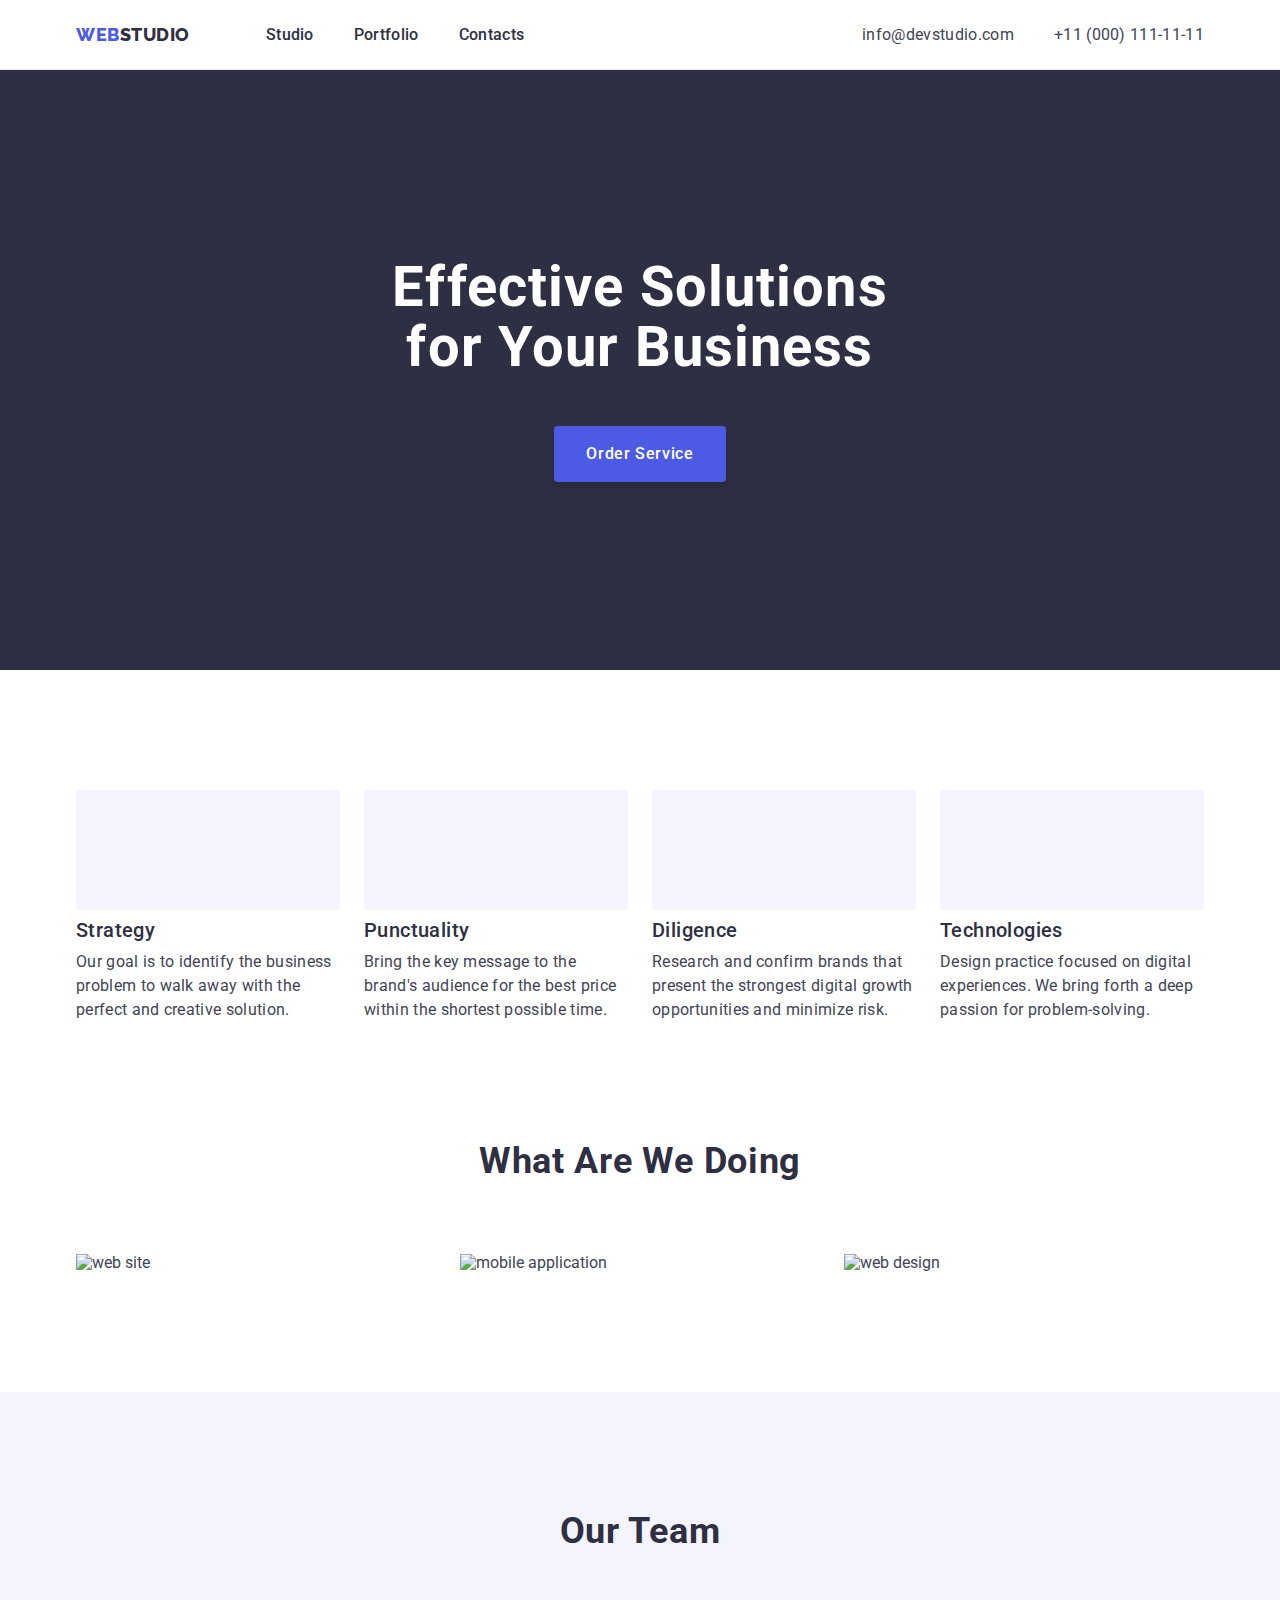
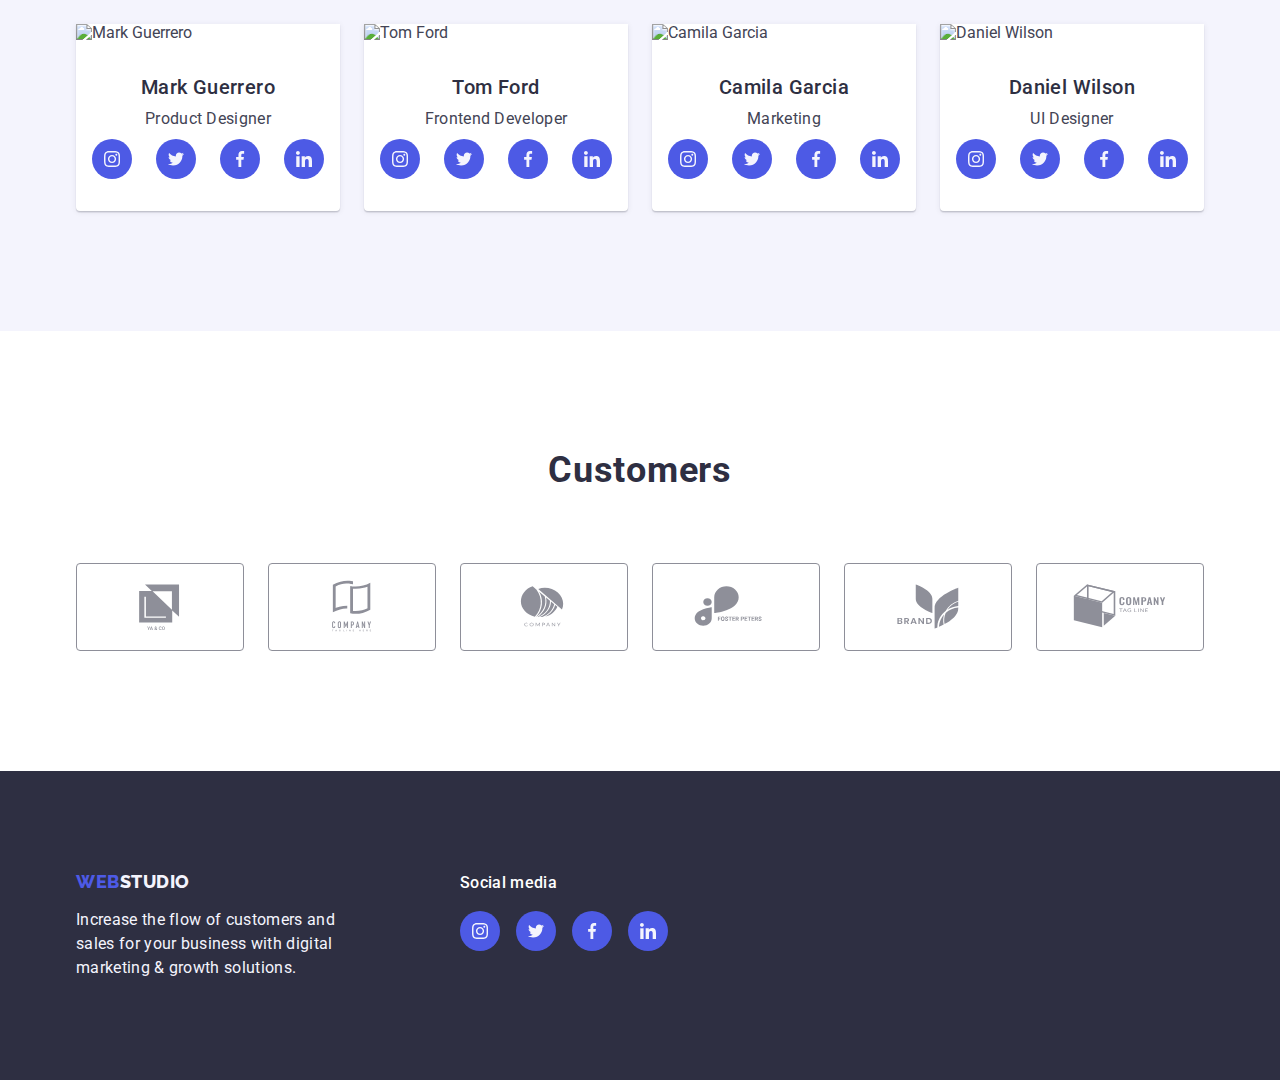
==== index.html @ 00b01733 "customers section added" ====
<!DOCTYPE html>
<html lang="en">
	<head>
		<meta charset="UTF-8" />
		<meta name="viewport" content="width=device-width, initial-scale=1.0" />
		<title>Web Studio</title>

		<link rel="preconnect" href="https://fonts.googleapis.com" />
		<link rel="preconnect" href="https://fonts.gstatic.com" crossorigin />
		<link
			href="https://fonts.googleapis.com/css2?family=Raleway:wght@800&family=Roboto:wght@400;500;700&display=swap"
			rel="stylesheet"
		/>
		<link
			rel="stylesheet"
			href="https://cdnjs.cloudflare.com/ajax/libs/modern-normalize/2.0.0/modern-normalize.min.css"
		/>
		<link rel="stylesheet" href="./css//styles.css" />
	</head>

	<body>
		<header class="header">
			<div class="container header-container">
				<nav class="nav">
					<a href="./index.html" class="logo link"
						>Web<span class="logo-accent">Studio</span></a
					>
					<ul class="main-nav list">
						<li class="main-nav-item">
							<a href="./index.html" class="main-nav-link link">Studio</a>
						</li>
						<li class="main-nav-item">
							<a href="./portfolio.html" class="main-nav-link link"
								>Portfolio</a
							>
						</li>
						<li class="main-nav-item">
							<a href="" class="main-nav-link link">Contacts</a>
						</li>
					</ul>
				</nav>
				<address class="contacts">
					<ul class="list contacts-list">
						<li>
							<a href="mailto:info@devstudio.com" class="contacts-link link"
								>info@devstudio.com</a
							>
						</li>
						<li>
							<a href="tel:+110001111111" class="contacts-link link"
								>+11 (000) 111-11-11</a
							>
						</li>
					</ul>
				</address>
			</div>
		</header>

		<main>
			<section id="hero" class="hero">
				<div class="container">
					<h1 class="hero-title">Effective Solutions for Your Business</h1>
					<button type="button" class="hero-button">Order Service</button>
				</div>
			</section>

			<section class="advantages">
				<div class="container">
					<h2 class="visually-hidden">Advantages</h2>
					<ul class="list advantages-list">
						<li class="advantages-item">
							<h3 class="advantages-subtitle">Strategy</h3>
							<p class="advantages-text">
								Our goal is to identify the business problem to walk away with
								the perfect and creative solution.
							</p>
						</li>
						<li class="advantages-item">
							<h3 class="advantages-subtitle">Punctuality</h3>
							<p class="advantages-text">
								Bring the key message to the brand's audience for the best price
								within the shortest possible time.
							</p>
						</li>
						<li class="advantages-item">
							<h3 class="advantages-subtitle">Diligence</h3>
							<p class="advantages-text">
								Research and confirm brands that present the strongest digital
								growth opportunities and minimize risk.
							</p>
						</li>
						<li class="advantages-item">
							<h3 class="advantages-subtitle">Technologies</h3>
							<p class="advantages-text">
								Design practice focused on digital experiences. We bring forth a
								deep passion for problem-solving.
							</p>
						</li>
					</ul>
				</div>
			</section>

			<section class="services">
				<div class="container">
					<h2 class="title">What are we doing</h2>
					<ul class="list services-list">
						<li class="services-item">
							<img
								src="./images/services/img_01.jpg"
								alt="web site"
								width="360"
							/>
						</li>
						<li class="services-item">
							<img
								src="./images/services/img_02.jpg"
								alt="mobile application"
								width="360"
							/>
						</li>
						<li class="services-item">
							<img
								src="./images/services/img_03.jpg"
								alt="web design"
								width="360"
							/>
						</li>
					</ul>
				</div>
			</section>

			<section class="team">
				<div class="container">
					<h2 class="title">Our Team</h2>
					<ul class="list team-list">
						<li class="team-item">
							<img
								src="./images/team/img_01.jpg"
								alt="Mark Guerrero"
								width="264"
							/>
							<div class="team-text-wrapper">
								<h3 class="team-subtitle">Mark Guerrero</h3>
								<p class="team-text">Product Designer</p>
								<ul class="list socials-list">
									<li class="socials-item">
										<a
											href="https:www.instagram.com"
											class="link socials-link"
											target="_blank"
											><svg width="16px" height="16px">
												<use
													href="/images/sprite.svg#icon-instagram"
												></use></svg
										></a>
									</li>
									<li class="socials-item">
										<a
											href="https:www.twitter.com"
											class="link socials-link"
											target="_blank"
										>
											<svg width="16px" height="16px">
												<use href="/images/sprite.svg#icon-twitter"></use>
											</svg>
										</a>
									</li>
									<li class="socials-item">
										<a
											href="https:www.facebook.com"
											class="link socials-link"
											target="_blank"
										>
											<svg width="16px" height="16px">
												<use href="/images/sprite.svg#icon-facebook"></use>
											</svg>
										</a>
									</li>
									<li class="socials-item">
										<a
											href="https:www.linkedin.com"
											class="link socials-link"
											target="_blank"
										>
											<svg width="16px" height="16px">
												<use href="/images/sprite.svg#icon-linkedin"></use>
											</svg>
										</a>
									</li>
								</ul>
							</div>
						</li>
						<li class="team-item">
							<img src="./images/team/img_02.jpg" alt="Tom Ford" width="264" />
							<div class="team-text-wrapper">
								<h3 class="team-subtitle">Tom Ford</h3>
								<p class="team-text">Frontend Developer</p>
								<ul class="list socials-list">
									<li class="socials-item">
										<a
											href="https:www.instagram.com"
											class="link socials-link"
											target="_blank"
											><svg width="16px" height="16px">
												<use
													href="/images/sprite.svg#icon-instagram"
												></use></svg
										></a>
									</li>
									<li class="socials-item">
										<a
											href="https:www.twitter.com"
											class="link socials-link"
											target="_blank"
										>
											<svg width="16px" height="16px">
												<use href="/images/sprite.svg#icon-twitter"></use>
											</svg>
										</a>
									</li>
									<li class="socials-item">
										<a
											href="https:www.facebook.com"
											class="link socials-link"
											target="_blank"
										>
											<svg width="16px" height="16px">
												<use href="/images/sprite.svg#icon-facebook"></use>
											</svg>
										</a>
									</li>
									<li class="socials-item">
										<a
											href="https:www.linkedin.com"
											class="link socials-link"
											target="_blank"
										>
											<svg width="16px" height="16px">
												<use href="/images/sprite.svg#icon-linkedin"></use>
											</svg>
										</a>
									</li>
								</ul>
							</div>
						</li>
						<li class="team-item">
							<img
								src="./images/team/img_03.jpg"
								alt="Camila Garcia"
								width="264"
							/>
							<div class="team-text-wrapper">
								<h3 class="team-subtitle">Camila Garcia</h3>
								<p class="team-text">Marketing</p>
								<ul class="list socials-list">
									<li class="socials-item">
										<a
											href="https:www.instagram.com"
											class="link socials-link"
											target="_blank"
											><svg width="16px" height="16px">
												<use
													href="/images/sprite.svg#icon-instagram"
												></use></svg
										></a>
									</li>
									<li class="socials-item">
										<a
											href="https:www.twitter.com"
											class="link socials-link"
											target="_blank"
										>
											<svg width="16px" height="16px">
												<use href="/images/sprite.svg#icon-twitter"></use>
											</svg>
										</a>
									</li>
									<li class="socials-item">
										<a
											href="https:www.facebook.com"
											class="link socials-link"
											target="_blank"
										>
											<svg width="16px" height="16px">
												<use href="/images/sprite.svg#icon-facebook"></use>
											</svg>
										</a>
									</li>
									<li class="socials-item">
										<a
											href="https:www.linkedin.com"
											class="link socials-link"
											target="_blank"
										>
											<svg width="16px" height="16px">
												<use href="/images/sprite.svg#icon-linkedin"></use>
											</svg>
										</a>
									</li>
								</ul>
							</div>
						</li>
						<li class="team-item">
							<img
								src="./images/team/img_04.jpg"
								alt="Daniel Wilson"
								width="264"
							/>
							<div class="team-text-wrapper">
								<h3 class="team-subtitle">Daniel Wilson</h3>
								<p class="team-text">UI Designer</p>
								<ul class="list socials-list">
									<li class="socials-item">
										<a
											href="https:www.instagram.com"
											class="link socials-link"
											target="_blank"
											><svg width="16px" height="16px">
												<use
													href="/images/sprite.svg#icon-instagram"
												></use></svg
										></a>
									</li>
									<li class="socials-item">
										<a
											href="https:www.twitter.com"
											class="link socials-link"
											target="_blank"
										>
											<svg width="16px" height="16px">
												<use href="/images/sprite.svg#icon-twitter"></use>
											</svg>
										</a>
									</li>
									<li class="socials-item">
										<a
											href="https:www.facebook.com"
											class="link socials-link"
											target="_blank"
										>
											<svg width="16px" height="16px">
												<use href="/images/sprite.svg#icon-facebook"></use>
											</svg>
										</a>
									</li>
									<li class="socials-item">
										<a
											href="https:www.linkedin.com"
											class="link socials-link"
											target="_blank"
										>
											<svg width="16px" height="16px">
												<use href="/images/sprite.svg#icon-linkedin"></use>
											</svg>
										</a>
									</li>
								</ul>
							</div>
						</li>
					</ul>
				</div>
			</section>

			<section class="customers">
				<div class="container">
					<h2 class="title">Customers</h2>
					<ul class="list customers-list">
						<li class="customers-item">
							<a href="" class="link customers-link">
								<svg width="104">
									<use href="/images/sprite.svg#icon-first-logo"></use>
								</svg>
							</a>
						</li>
						<li class="customers-item">
							<a href="" class="link customers-link">
								<svg width="104">
									<use href="/images/sprite.svg#icon-second-logo"></use>
								</svg>
							</a>
						</li>
						<li class="customers-item">
							<a href="" class="link customers-link">
								<svg width="104">
									<use href="/images/sprite.svg#icon-third-logo"></use>
								</svg>
							</a>
						</li>
						<li class="customers-item">
							<a href="" class="link customers-link">
								<svg width="104">
									<use href="/images/sprite.svg#icon-fourth-logo"></use>
								</svg>
							</a>
						</li>
						<li class="customers-item">
							<a href="" class="link customers-link">
								<svg width="104">
									<use href="/images/sprite.svg#icon-fifth-logo"></use>
								</svg>
							</a>
						</li>
						<li class="customers-item">
							<a href="" class="link customers-link">
								<svg width="104">
									<use href="/images/sprite.svg#icon-sixth-logo"></use>
								</svg>
							</a>
						</li>
					</ul>
				</div>
			</section>
		</main>

		<footer class="footer">
			<div class="container footer-container">
				<div class="footer-text-wrapper">
					<a href="./index.html" class="logo link"
						>Web<span class="logo-accent">Studio</span>
					</a>
					<p class="footer-text">
						Increase the flow of customers and sales for your business with
						digital marketing & growth solutions.
					</p>
				</div>

				<div class="footer-socials-wrapper">
					<h2 class="footer-socials-title">Social media</h2>
					<ul class="list socials-list">
						<li class="socials-item">
							<a
								href="https:www.instagram.com"
								class="link socials-link"
								target="_blank"
								><svg width="16px" height="16px">
									<use href="/images/sprite.svg#icon-instagram"></use></svg
							></a>
						</li>
						<li class="socials-item">
							<a
								href="https:www.twitter.com"
								class="link socials-link"
								target="_blank"
							>
								<svg width="16px" height="16px">
									<use href="/images/sprite.svg#icon-twitter"></use>
								</svg>
							</a>
						</li>
						<li class="socials-item">
							<a
								href="https:www.facebook.com"
								class="link socials-link"
								target="_blank"
							>
								<svg width="16px" height="16px">
									<use href="/images/sprite.svg#icon-facebook"></use>
								</svg>
							</a>
						</li>
						<li class="socials-item">
							<a
								href="https:www.linkedin.com"
								class="link socials-link"
								target="_blank"
							>
								<svg width="16px" height="16px">
									<use href="/images/sprite.svg#icon-linkedin"></use>
								</svg>
							</a>
						</li>
					</ul>
				</div>
			</div>
		</footer>
	</body>
</html>
---- css/styles.css ----
/*#region utilities */
:root {
	--logo-font: Raleway, sans-serif;
	--main-font: Roboto, sans-serif;

	--section-padding: 156px;

	--navyblue: #2e2f42;
	--iris: #4d5ae5;
	--ocean: #404bbf;
	--white: #fff;
	--slate: #434455;
	--light-slate: #8e8f99;
	--cloud: #f4f4fd;
	--cornflower: #e7e9fc;
	--green: #31d0aa;

	--main-animation: 250ms cubic-bezier(0.4, 0, 0.2, 1);
}

body {
	font-family: var(--main-font);
	background-color: var(--white);
	color: var(--slate);
	letter-spacing: 0.04;
}

button {
	border: none;
	cursor: pointer;
	font-family: inherit;
}

h1,
h2,
h3,
h4,
h5,
h6,
p {
	margin: 0;
}

img {
	display: block;
	max-width: 100%;
	height: auto;
}

.visually-hidden {
	position: absolute;
	width: 1px;
	height: 1px;
	margin: -1px;
	border: 0;
	padding: 0;
	white-space: nowrap;
	clip-path: inset(100%);
	clip: rect(0 0 0 0);
	overflow: hidden;
}

.container {
	max-width: 1158px;
	padding-left: 15px;
	padding-right: 15px;
	margin-left: auto;
	margin-right: auto;
}

.link {
	text-decoration: none;
	color: currentColor;
	font-style: normal;
}

.list {
	list-style: none;
	padding: 0px;
	margin: 0px;
}

.title {
	margin-bottom: 72px;

	font-size: 36px;
	line-height: 1.11;
	text-align: center;
	text-transform: capitalize;
	color: var(--navyblue);
	letter-spacing: 0.02em;
}
/*#endregion utilities */

/*#region header */
.header {
	border-bottom: 1px solid var(--cornflower);
	background-color: var(--white);
}

.header-container {
	display: flex;
	justify-content: space-between;
	align-items: center;
}

.nav {
	display: flex;
	justify-content: start;
	align-items: center;
}

.logo {
	display: inline-block;
	padding-top: 24px;
	padding-bottom: 24px;
	margin-right: 76px;

	font-family: var(--logo-font);
	font-size: 18px;
	font-weight: 800;
	line-height: 1.17;
	letter-spacing: 0.03em;
	text-transform: uppercase;
	color: var(--iris);
}

.logo-accent {
	color: var(--navyblue);
}

.main-nav {
	display: flex;
	justify-content: start;
	align-items: center;
	gap: 40px;
}

.main-nav-link {
	position: relative;

	cursor: pointer;
	color: var(--navyblue);
	font-weight: 500;
	line-height: 1.5;
	letter-spacing: 0.02em;
	padding-top: 24px;
	padding-bottom: 24px;
}

.main-nav-link::after {
	content: "";
	display: block;
	width: 100%;
	height: 4px;
	border-radius: 2px;
	background-color: currentColor;
	position: absolute;
	bottom: -1px;

	transform: scaleX(0%);
	transition: var(--main-animation);
}

.main-nav-link:hover,
.main-nav-link:focus {
	color: var(--ocean);
}

.main-nav-link:hover::after,
.main-nav-link:focus::after {
	transform: scaleX(100%);
}

.contacts-list {
	display: flex;
	justify-content: start;
	align-items: center;
	gap: 40px;

	font-style: normal;
}

.contacts-link {
	padding-top: 24px;
	padding-bottom: 24px;

	line-height: 1.5;
	letter-spacing: 0.02em;
	transition: var(--main-animation);
}

.contacts-link:hover,
.contacts-link:focus {
	color: var(--ocean);
}
/*#endregion header */

/*#region hero */
.hero {
	padding-top: 188px;
	padding-bottom: 188px;

	background-color: var(--navyblue);
	background-image: linear-gradient(
			rgba(46, 47, 66, 0.7),
			rgba(46, 47, 66, 0.7)
		),
		url("/images/hero_bg.jpg");
	background-repeat: no-repeat;
	background-position: center;
	background-size: cover;
}

.hero-title {
	margin: 0px auto 48px;
	max-width: 496px;

	color: var(--white);
	font-size: 56px;
	text-align: center;
	letter-spacing: 0.02em;
	line-height: 1.07;
	letter-spacing: 0.02;
}

.hero-button {
	display: block;
	margin: 0px auto;
	padding: 16px 32px;
	min-width: 169px;

	font-size: 16px;
	font-weight: 500;
	line-height: 1.5;
	letter-spacing: 0.04em;

	color: var(--white);
	background-color: var(--iris);
	cursor: pointer;
	border-radius: 4px;
	box-shadow: 0px 4px 4px 0px rgba(0, 0, 0, 0.15);

	transition: var(--main-animation);
}

.hero-button:hover,
.hero-button:focus {
	background-color: var(--ocean);
}
/*#endregion hero */

/*#region advantages */
.advantages {
	padding: 120px 0;
}

.advantages-list {
	display: flex;
	gap: 24px;
}

.advantages-item {
	flex-basis: calc((100% - 24px * 3) / 4);
}

.advantages-item::before {
	content: "";
	display: block;
	height: 120px;
	background-color: var(--cloud);
	border-radius: 4px;
	margin-bottom: 8px;
	background-size: auto;
	background-repeat: no-repeat;
	background-position: center;
}

.advantages-item:nth-child(1)::before {
	background-image: url(/images/advantages/antenna.svg);
}

.advantages-item:nth-child(2)::before {
	background-image: url(/images/advantages/clock.svg);
}

.advantages-item:nth-child(3)::before {
	background-image: url(/images/advantages/diagram.svg);
}

.advantages-item:nth-child(4)::before {
	background-image: url(/images/advantages/astronaut.svg);
}

.advantages-subtitle {
	margin-bottom: 8px;

	color: var(--navyblue);
	font-size: 20px;
	font-weight: 500;
	letter-spacing: 0.02em;
	line-height: 1.2;
}

.advantages-text {
	letter-spacing: 0.02em;
	line-height: 1.5;
}
/*#endregion advantages */

/*#region services */
.services {
	padding-bottom: 120px;
}

.services-list {
	display: flex;
	gap: 24px;
}
/*#endregion services */

/*#region team */
.team {
	padding: 120px 0px;

	background-color: #f4f4fd;
}

.team-list {
	display: flex;
	gap: 24px;
}

.team-item {
	overflow: hidden;
	border-radius: 0px 0px 4px 4px;
	background-color: #fff;
	box-shadow: 0px 2px 1px 0px rgba(46, 47, 66, 0.08),
		0px 1px 1px 0px rgba(46, 47, 66, 0.16),
		0px 1px 6px 0px rgba(46, 47, 66, 0.08);
}

.team-text-wrapper {
	padding: 32px 0;
	text-align: center;
}

.team-subtitle {
	margin-bottom: 8px;

	color: var(--navyblue);
	font-size: 20px;
	font-weight: 500;
	line-height: 1.2;
	letter-spacing: 0.02em;
}

.team-text {
	margin-bottom: 8px;

	letter-spacing: 0.02em;
	line-height: 1.5;
}

.socials-list {
	display: flex;
	justify-content: center;
	gap: 24px;
}

.socials-link {
	width: 40px;
	height: 40px;
	border-radius: 50%;
	display: flex;
	align-items: center;
	justify-content: center;

	background-color: var(--iris);
	color: var(--cloud);
	transition: var(--main-animation);
}

.socials-link:hover,
.socials-link:focus {
	background-color: var(--green);
}

/*#endregion team */

/*#region customers */
.customers {
	padding: 120px 0;
}

.customers-list {
	display: flex;
	gap: 24px;
}

.customers-link {
	display: flex;
	justify-content: center;
	border: 1px solid currentColor;
	border-radius: 4px;
	width: 168px;
	height: 88px;
	color: var(--light-slate);

	transition: var(--main-animation);
}

.customers-link:hover,
.customers-link:focus {
	color: var(--ocean);
}
/*#endregion customers */

/*#region footer */
.footer {
	padding: 100px 0px;

	background-color: var(--navyblue);
	color: var(--cloud);
}

.footer-container {
	display: flex;
}

.footer .logo {
	padding: 0;
	margin: 0px 0px 16px;
}

.footer .logo-accent {
	color: var(--cloud);
}

.footer-text {
	width: 264px;

	line-height: 1.5;
	letter-spacing: 0.02em;
}

.footer-socials-wrapper {
	display: flex;
	flex-direction: column;
	align-items: start;
	width: 208px;
	margin-left: 120px;
}

.footer-socials-title {
	margin-bottom: 16px;

	font-size: 16px;
	font-style: normal;
	font-weight: 500;
	line-height: 1.5em;
	letter-spacing: 0.02em;
	color: var(--white);
}

.footer .socials-list {
	gap: 16px;
}
/*#endregion footer */

/*#region portfolio */
.portfolio {
	padding-top: 96px;
	padding-bottom: 120px;
}

.portfolio-nav {
	display: flex;
	gap: 24px;
	justify-content: center;
	margin-bottom: 72px;
}

.portfolio-button {
	padding: 12px 24px;
	border-radius: 4px;

	background-color: var(--cloud);
	border: 1px solid var(--cornflower);
	color: var(--iris);
	font-size: 16px;
	font-weight: 500;
	line-height: 1.5;
	letter-spacing: 0.04em;

	transition: var(--main-animation);
}

.portfolio-button:hover,
.portfolio-button:focus {
	color: var(--white);
	background-color: var(--ocean);
	border: 1px solid transparent;
}

.portfolio-gallery {
	display: flex;
	flex-wrap: wrap;
	row-gap: 48px;
	column-gap: 24px;
}

.portfolio-gallery-item {
	position: relative;
	flex-basis: calc((100% - 24px * 2) / 3);
}

.portfolio-gallery-item:hover .portfolio-overlay-text,
.portfolio-gallery-item:focus .portfolio-overlay-text {
	transform: translateY(0%);
	opacity: 1;
}

.portfolio-overlay-wrapper {
	position: absolute;
	top: 0;
	left: 0;
	width: 100%;
	height: 300px;
	overflow: hidden;
}

.portfolio-overlay-text {
	position: absolute;
	width: 100%;
	height: 100%;
	padding: 40px 32px;

	font-size: 16px;
	font-weight: 400;
	line-height: 1.5em;
	letter-spacing: 0.02em;
	color: var(--cloud);
	background-color: var(--iris);

	transform: translateY(100%);
	opacity: 0;

	transition: var(--main-animation);
}

.portfolio-item-wrapper {
	padding: 32px 16px;
	border: 1px solid var(--cornflower);
	border-top: none;
}

.portfolio-gallery-title {
	margin-bottom: 8px;

	color: var(--navyblue);
	font-size: 20px;
	font-weight: 500;
	line-height: 1.2;
	letter-spacing: 0.02em;
}

.portfolio-gallery-text {
	font-size: 16px;
	line-height: 1.5;
	letter-spacing: 0.02em;
}
/*#endregion portfolio */
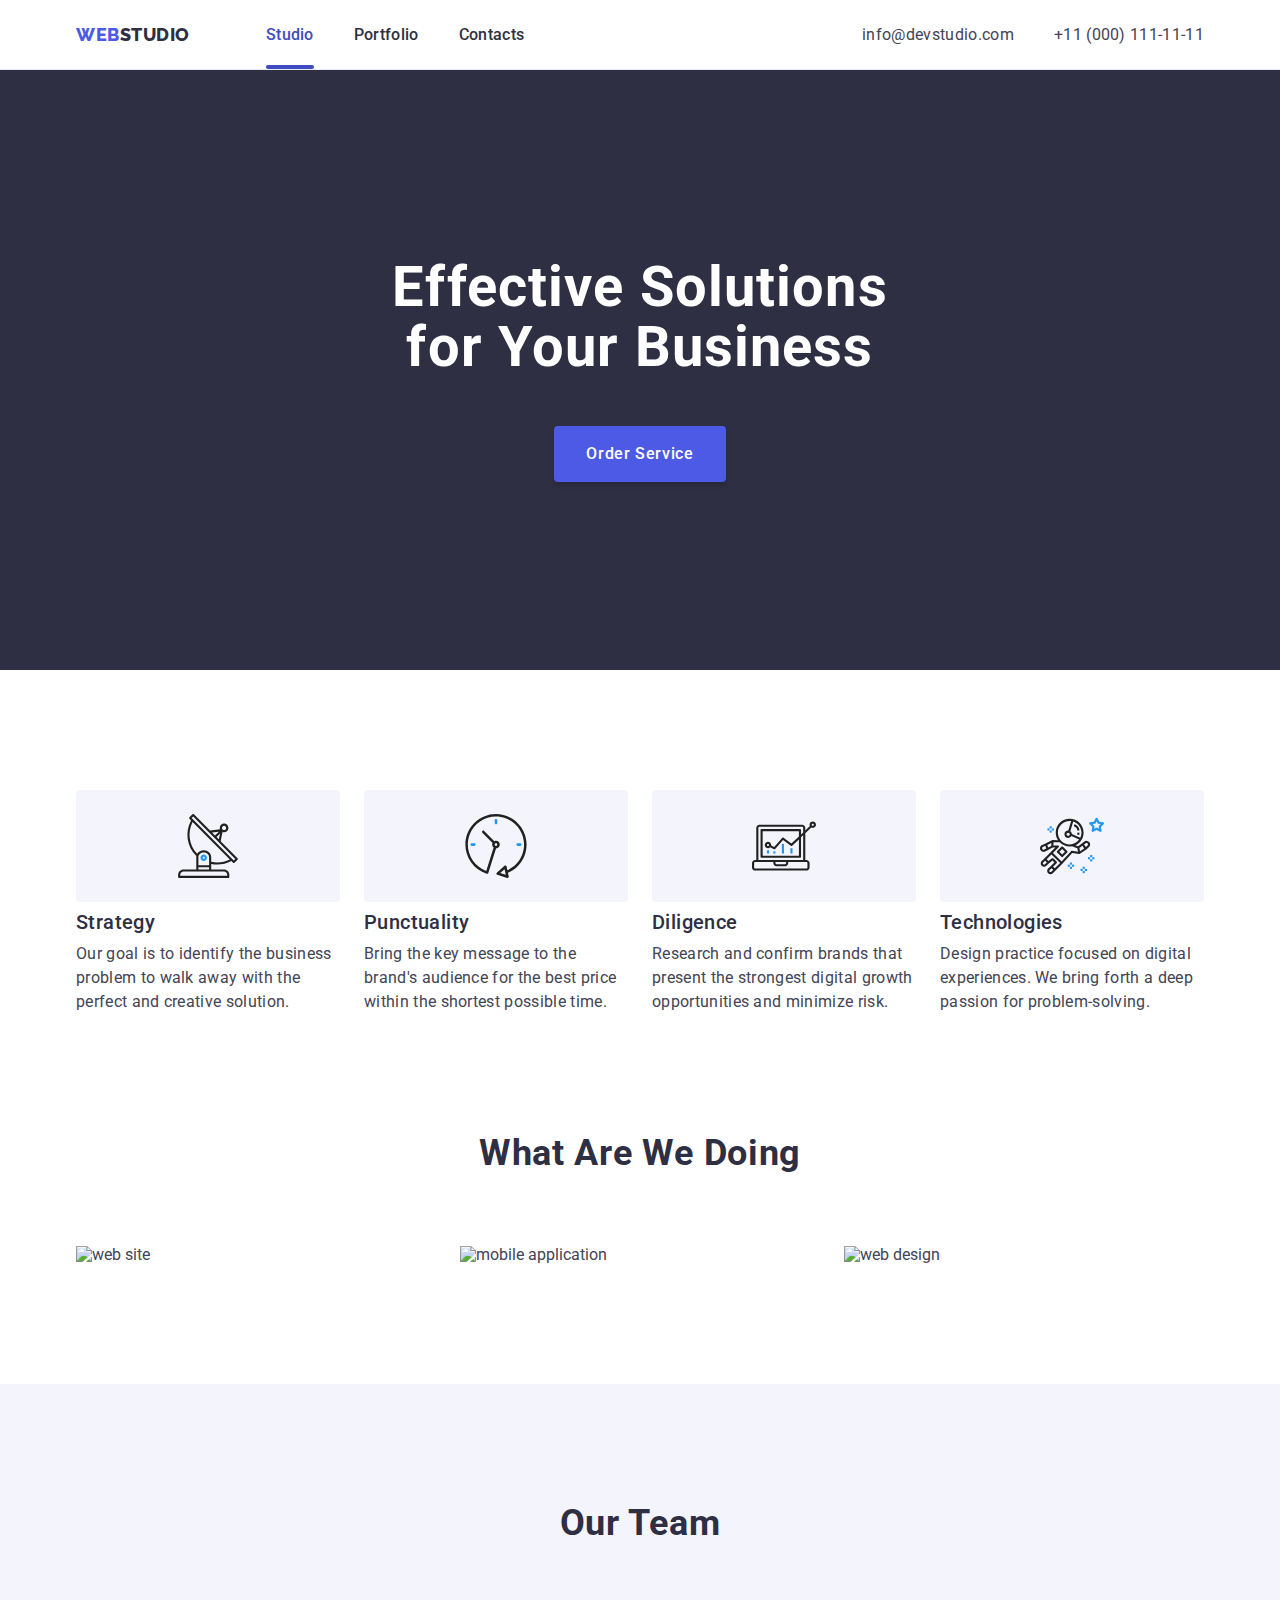
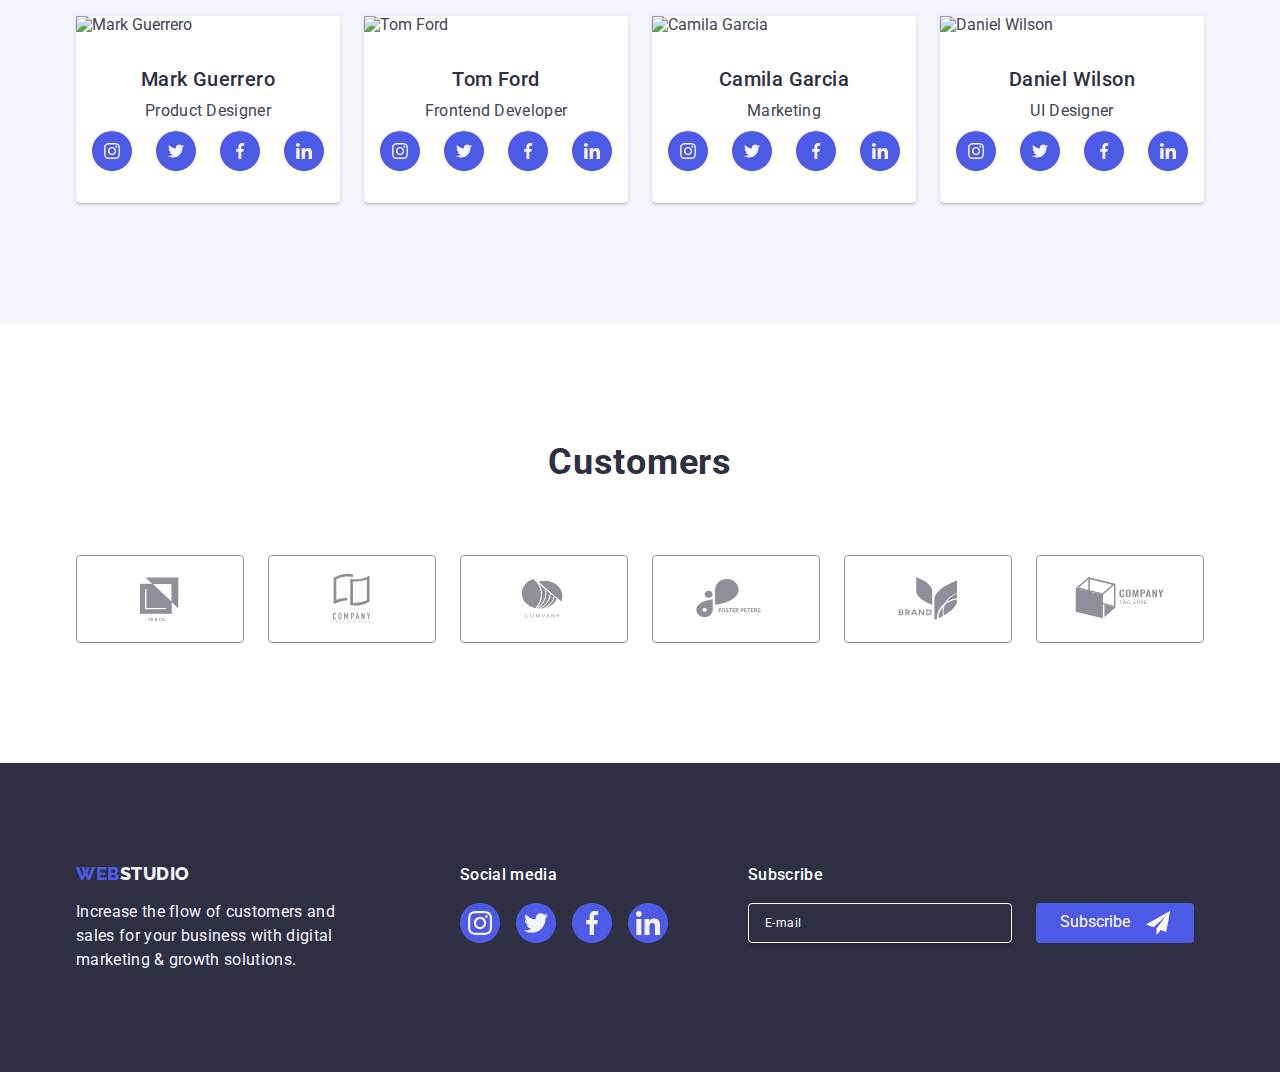
==== commit f897cb88: "bugfix" ====
--- a/index.html
+++ b/index.html
@@ -27,7 +27,9 @@
 					>
 					<ul class="main-nav list">
 						<li class="main-nav-item">
-							<a href="./index.html" class="main-nav-link link">Studio</a>
+							<a href="./index.html" class="main-nav-link link current"
+								>Studio</a
+							>
 						</li>
 						<li class="main-nav-item">
 							<a href="./portfolio.html" class="main-nav-link link"
@@ -60,7 +62,9 @@
 			<section id="hero" class="hero">
 				<div class="container">
 					<h1 class="hero-title">Effective Solutions for Your Business</h1>
-					<button type="button" class="hero-button">Order Service</button>
+					<button type="button" class="button" data-modal-open>
+						Order Service
+					</button>
 				</div>
 			</section>
 
@@ -69,6 +73,11 @@
 					<h2 class="visually-hidden">Advantages</h2>
 					<ul class="list advantages-list">
 						<li class="advantages-item">
+							<div class="advantages-icon-wrapper">
+								<svg width="64" height="64">
+									<use href="./images/icons.svg#antenna"></use>
+								</svg>
+							</div>
 							<h3 class="advantages-subtitle">Strategy</h3>
 							<p class="advantages-text">
 								Our goal is to identify the business problem to walk away with
@@ -76,6 +85,11 @@
 							</p>
 						</li>
 						<li class="advantages-item">
+							<div class="advantages-icon-wrapper">
+								<svg width="64" height="64">
+									<use href="./images/icons.svg#clock"></use>
+								</svg>
+							</div>
 							<h3 class="advantages-subtitle">Punctuality</h3>
 							<p class="advantages-text">
 								Bring the key message to the brand's audience for the best price
@@ -83,6 +97,11 @@
 							</p>
 						</li>
 						<li class="advantages-item">
+							<div class="advantages-icon-wrapper">
+								<svg width="64" height="64">
+									<use href="./images/icons.svg#diagram"></use>
+								</svg>
+							</div>
 							<h3 class="advantages-subtitle">Diligence</h3>
 							<p class="advantages-text">
 								Research and confirm brands that present the strongest digital
@@ -90,6 +109,11 @@
 							</p>
 						</li>
 						<li class="advantages-item">
+							<div class="advantages-icon-wrapper">
+								<svg width="64" height="64">
+									<use href="./images/icons.svg#astronaut"></use>
+								</svg>
+							</div>
 							<h3 class="advantages-subtitle">Technologies</h3>
 							<p class="advantages-text">
 								Design practice focused on digital experiences. We bring forth a
@@ -145,45 +169,45 @@
 								<ul class="list socials-list">
 									<li class="socials-item">
 										<a
-											href="https:www.instagram.com"
-											class="link socials-link"
-											target="_blank"
-											><svg width="16px" height="16px">
+											href="https://www.instagram.com"
+											class="link socials-link"
+											target="_blank"
+											><svg width="16" height="16" class="socials-link-icon">
 												<use
-													href="/images/sprite.svg#icon-instagram"
+													href="./images/icons.svg#icon-instagram"
 												></use></svg
 										></a>
 									</li>
 									<li class="socials-item">
 										<a
-											href="https:www.twitter.com"
-											class="link socials-link"
-											target="_blank"
-										>
-											<svg width="16px" height="16px">
-												<use href="/images/sprite.svg#icon-twitter"></use>
-											</svg>
-										</a>
-									</li>
-									<li class="socials-item">
-										<a
-											href="https:www.facebook.com"
-											class="link socials-link"
-											target="_blank"
-										>
-											<svg width="16px" height="16px">
-												<use href="/images/sprite.svg#icon-facebook"></use>
-											</svg>
-										</a>
-									</li>
-									<li class="socials-item">
-										<a
-											href="https:www.linkedin.com"
-											class="link socials-link"
-											target="_blank"
-										>
-											<svg width="16px" height="16px">
-												<use href="/images/sprite.svg#icon-linkedin"></use>
+											href="https://www.twitter.com"
+											class="link socials-link"
+											target="_blank"
+										>
+											<svg width="16" height="16" class="socials-link-icon">
+												<use href="./images/icons.svg#icon-twitter"></use>
+											</svg>
+										</a>
+									</li>
+									<li class="socials-item">
+										<a
+											href="https://www.facebook.com"
+											class="link socials-link"
+											target="_blank"
+										>
+											<svg width="16" height="16" class="socials-link-icon">
+												<use href="./images/icons.svg#icon-facebook"></use>
+											</svg>
+										</a>
+									</li>
+									<li class="socials-item">
+										<a
+											href="https://www.linkedin.com"
+											class="link socials-link"
+											target="_blank"
+										>
+											<svg width="16" height="16" class="socials-link-icon">
+												<use href="./images/icons.svg#icon-linkedin"></use>
 											</svg>
 										</a>
 									</li>
@@ -198,45 +222,45 @@
 								<ul class="list socials-list">
 									<li class="socials-item">
 										<a
-											href="https:www.instagram.com"
-											class="link socials-link"
-											target="_blank"
-											><svg width="16px" height="16px">
+											href="https://www.instagram.com"
+											class="link socials-link"
+											target="_blank"
+											><svg width="16" height="16" class="socials-link-icon">
 												<use
-													href="/images/sprite.svg#icon-instagram"
+													href="./images/icons.svg#icon-instagram"
 												></use></svg
 										></a>
 									</li>
 									<li class="socials-item">
 										<a
-											href="https:www.twitter.com"
-											class="link socials-link"
-											target="_blank"
-										>
-											<svg width="16px" height="16px">
-												<use href="/images/sprite.svg#icon-twitter"></use>
-											</svg>
-										</a>
-									</li>
-									<li class="socials-item">
-										<a
-											href="https:www.facebook.com"
-											class="link socials-link"
-											target="_blank"
-										>
-											<svg width="16px" height="16px">
-												<use href="/images/sprite.svg#icon-facebook"></use>
-											</svg>
-										</a>
-									</li>
-									<li class="socials-item">
-										<a
-											href="https:www.linkedin.com"
-											class="link socials-link"
-											target="_blank"
-										>
-											<svg width="16px" height="16px">
-												<use href="/images/sprite.svg#icon-linkedin"></use>
+											href="https://www.twitter.com"
+											class="link socials-link"
+											target="_blank"
+										>
+											<svg width="16" height="16" class="socials-link-icon">
+												<use href="./images/icons.svg#icon-twitter"></use>
+											</svg>
+										</a>
+									</li>
+									<li class="socials-item">
+										<a
+											href="https://www.facebook.com"
+											class="link socials-link"
+											target="_blank"
+										>
+											<svg width="16" height="16" class="socials-link-icon">
+												<use href="./images/icons.svg#icon-facebook"></use>
+											</svg>
+										</a>
+									</li>
+									<li class="socials-item">
+										<a
+											href="https://www.linkedin.com"
+											class="link socials-link"
+											target="_blank"
+										>
+											<svg width="16" height="16" class="socials-link-icon">
+												<use href="./images/icons.svg#icon-linkedin"></use>
 											</svg>
 										</a>
 									</li>
@@ -255,45 +279,45 @@
 								<ul class="list socials-list">
 									<li class="socials-item">
 										<a
-											href="https:www.instagram.com"
-											class="link socials-link"
-											target="_blank"
-											><svg width="16px" height="16px">
+											href="https://www.instagram.com"
+											class="link socials-link"
+											target="_blank"
+											><svg width="16" height="16" class="socials-link-icon">
 												<use
-													href="/images/sprite.svg#icon-instagram"
+													href="./images/icons.svg#icon-instagram"
 												></use></svg
 										></a>
 									</li>
 									<li class="socials-item">
 										<a
-											href="https:www.twitter.com"
-											class="link socials-link"
-											target="_blank"
-										>
-											<svg width="16px" height="16px">
-												<use href="/images/sprite.svg#icon-twitter"></use>
-											</svg>
-										</a>
-									</li>
-									<li class="socials-item">
-										<a
-											href="https:www.facebook.com"
-											class="link socials-link"
-											target="_blank"
-										>
-											<svg width="16px" height="16px">
-												<use href="/images/sprite.svg#icon-facebook"></use>
-											</svg>
-										</a>
-									</li>
-									<li class="socials-item">
-										<a
-											href="https:www.linkedin.com"
-											class="link socials-link"
-											target="_blank"
-										>
-											<svg width="16px" height="16px">
-												<use href="/images/sprite.svg#icon-linkedin"></use>
+											href="https://www.twitter.com"
+											class="link socials-link"
+											target="_blank"
+										>
+											<svg width="16" height="16" class="socials-link-icon">
+												<use href="./images/icons.svg#icon-twitter"></use>
+											</svg>
+										</a>
+									</li>
+									<li class="socials-item">
+										<a
+											href="https://www.facebook.com"
+											class="link socials-link"
+											target="_blank"
+										>
+											<svg width="16" height="16" class="socials-link-icon">
+												<use href="./images/icons.svg#icon-facebook"></use>
+											</svg>
+										</a>
+									</li>
+									<li class="socials-item">
+										<a
+											href="https://www.linkedin.com"
+											class="link socials-link"
+											target="_blank"
+										>
+											<svg width="16" height="16" class="socials-link-icon">
+												<use href="./images/icons.svg#icon-linkedin"></use>
 											</svg>
 										</a>
 									</li>
@@ -312,45 +336,45 @@
 								<ul class="list socials-list">
 									<li class="socials-item">
 										<a
-											href="https:www.instagram.com"
-											class="link socials-link"
-											target="_blank"
-											><svg width="16px" height="16px">
+											href="https://www.instagram.com"
+											class="link socials-link"
+											target="_blank"
+											><svg width="16" height="16" class="socials-link-icon">
 												<use
-													href="/images/sprite.svg#icon-instagram"
+													href="./images/icons.svg#icon-instagram"
 												></use></svg
 										></a>
 									</li>
 									<li class="socials-item">
 										<a
-											href="https:www.twitter.com"
-											class="link socials-link"
-											target="_blank"
-										>
-											<svg width="16px" height="16px">
-												<use href="/images/sprite.svg#icon-twitter"></use>
-											</svg>
-										</a>
-									</li>
-									<li class="socials-item">
-										<a
-											href="https:www.facebook.com"
-											class="link socials-link"
-											target="_blank"
-										>
-											<svg width="16px" height="16px">
-												<use href="/images/sprite.svg#icon-facebook"></use>
-											</svg>
-										</a>
-									</li>
-									<li class="socials-item">
-										<a
-											href="https:www.linkedin.com"
-											class="link socials-link"
-											target="_blank"
-										>
-											<svg width="16px" height="16px">
-												<use href="/images/sprite.svg#icon-linkedin"></use>
+											href="https://www.twitter.com"
+											class="link socials-link"
+											target="_blank"
+										>
+											<svg width="16" height="16" class="socials-link-icon">
+												<use href="./images/icons.svg#icon-twitter"></use>
+											</svg>
+										</a>
+									</li>
+									<li class="socials-item">
+										<a
+											href="https://www.facebook.com"
+											class="link socials-link"
+											target="_blank"
+										>
+											<svg width="16" height="16" class="socials-link-icon">
+												<use href="./images/icons.svg#icon-facebook"></use>
+											</svg>
+										</a>
+									</li>
+									<li class="socials-item">
+										<a
+											href="https://www.linkedin.com"
+											class="link socials-link"
+											target="_blank"
+										>
+											<svg width="16" height="16" class="socials-link-icon">
+												<use href="./images/icons.svg#icon-linkedin"></use>
 											</svg>
 										</a>
 									</li>
@@ -367,43 +391,43 @@
 					<ul class="list customers-list">
 						<li class="customers-item">
 							<a href="" class="link customers-link">
-								<svg width="104">
-									<use href="/images/sprite.svg#icon-first-logo"></use>
+								<svg width="104" height="56" class="customers-icon">
+									<use href="./images/icons.svg#icon-first-logo"></use>
 								</svg>
 							</a>
 						</li>
 						<li class="customers-item">
 							<a href="" class="link customers-link">
-								<svg width="104">
-									<use href="/images/sprite.svg#icon-second-logo"></use>
+								<svg width="104" height="56" class="customers-icon">
+									<use href="./images/icons.svg#icon-second-logo"></use>
 								</svg>
 							</a>
 						</li>
 						<li class="customers-item">
 							<a href="" class="link customers-link">
-								<svg width="104">
-									<use href="/images/sprite.svg#icon-third-logo"></use>
+								<svg width="104" height="56" class="customers-icon">
+									<use href="./images/icons.svg#icon-third-logo"></use>
 								</svg>
 							</a>
 						</li>
 						<li class="customers-item">
 							<a href="" class="link customers-link">
-								<svg width="104">
-									<use href="/images/sprite.svg#icon-fourth-logo"></use>
+								<svg width="104" height="56" class="customers-icon">
+									<use href="./images/icons.svg#icon-fourth-logo"></use>
 								</svg>
 							</a>
 						</li>
 						<li class="customers-item">
 							<a href="" class="link customers-link">
-								<svg width="104">
-									<use href="/images/sprite.svg#icon-fifth-logo"></use>
+								<svg width="104" height="56" class="customers-icon">
+									<use href="./images/icons.svg#icon-fifth-logo"></use>
 								</svg>
 							</a>
 						</li>
 						<li class="customers-item">
 							<a href="" class="link customers-link">
-								<svg width="104">
-									<use href="/images/sprite.svg#icon-sixth-logo"></use>
+								<svg width="104" height="56" class="customers-icon">
+									<use href="./images/icons.svg#icon-sixth-logo"></use>
 								</svg>
 							</a>
 						</li>
@@ -425,53 +449,143 @@
 				</div>
 
 				<div class="footer-socials-wrapper">
-					<h2 class="footer-socials-title">Social media</h2>
+					<p class="footer-title">Social media</p>
 					<ul class="list socials-list">
 						<li class="socials-item">
 							<a
-								href="https:www.instagram.com"
+								href="https://www.instagram.com"
 								class="link socials-link"
 								target="_blank"
-								><svg width="16px" height="16px">
-									<use href="/images/sprite.svg#icon-instagram"></use></svg
+								><svg width="24" height="24" class="socials-link-icon">
+									<use href="./images/icons.svg#icon-instagram"></use></svg
 							></a>
 						</li>
 						<li class="socials-item">
 							<a
-								href="https:www.twitter.com"
+								href="https://www.twitter.com"
 								class="link socials-link"
 								target="_blank"
-							>
-								<svg width="16px" height="16px">
-									<use href="/images/sprite.svg#icon-twitter"></use>
+								><svg width="24" height="24" class="socials-link-icon">
+									<use href="./images/icons.svg#icon-twitter"></use>
 								</svg>
 							</a>
 						</li>
 						<li class="socials-item">
 							<a
-								href="https:www.facebook.com"
+								href="https://www.facebook.com"
 								class="link socials-link"
 								target="_blank"
-							>
-								<svg width="16px" height="16px">
-									<use href="/images/sprite.svg#icon-facebook"></use>
+								><svg width="24" height="24" class="socials-link-icon">
+									<use href="./images/icons.svg#icon-facebook"></use>
 								</svg>
 							</a>
 						</li>
 						<li class="socials-item">
 							<a
-								href="https:www.linkedin.com"
+								href="https://www.linkedin.com"
 								class="link socials-link"
 								target="_blank"
-							>
-								<svg width="16px" height="16px">
-									<use href="/images/sprite.svg#icon-linkedin"></use>
-								</svg>
-							</a>
-						</li>
-					</ul>
+								><svg width="24" height="24" class="socials-link-icon">
+									<use href="./images/icons.svg#icon-linkedin"></use>
+								</svg>
+							</a>
+						</li>
+					</ul>
+				</div>
+
+				<div class="footer-form-wrapper">
+					<p class="footer-title">Subscribe</p>
+					<form action="" class="footer-form">
+						<input
+							type="email"
+							class="footer-input"
+							placeholder="E-mail"
+						/><button type="submit" class="footer-form-button">
+							Subscribe
+							<svg class="footer-form-icon" height="24" width="24">
+								<use href="./images/icons.svg#icon-send"></use>
+							</svg>
+						</button>
+					</form>
 				</div>
 			</div>
 		</footer>
+
+		<div class="backdrop is-hidden" data-modal>
+			<div class="modal">
+				<button class="modal-btn" type="button" data-modal-close>
+					<svg class="modal-btn-icon" width="8" height="8">
+						<use href="./images/icons.svg#icon-cross"></use>
+					</svg>
+				</button>
+				<p class="modal-title">Leave your contacts and we will call you back</p>
+				<form class="modal-form">
+					<div class="modal-field">
+						<input type="text" id="name" name="name" class="modal-input" />
+						<label for="name" class="modal-label">
+							<span class="modal-label-text">Name</span>
+							<svg width="18" height="18" class="modal-label-icon">
+								<use href="./images/icons.svg#icon-input-person"></use>
+							</svg>
+						</label>
+					</div>
+					<div class="modal-field">
+						<input
+							type="telephone"
+							id="phone"
+							name="phone"
+							class="modal-input"
+						/>
+						<label for="phone" class="modal-label">
+							<span class="modal-label-text">Phone</span>
+							<svg width="18" height="18" class="modal-label-icon">
+								<use href="./images/icons.svg#icon-input-phone"></use>
+							</svg>
+						</label>
+					</div>
+					<div class="modal-field">
+						<input type="text" id="email" name="email" class="modal-input" />
+						<label for="email" class="modal-label">
+							<span class="modal-label-text">Email</span>
+							<svg width="18" height="18" class="modal-label-icon">
+								<use href="./images/icons.svg#icon-input-email"></use>
+							</svg>
+						</label>
+					</div>
+					<div class="modal-field modal-field-comment">
+						<textarea
+							type="text"
+							id="comment"
+							name="comment"
+							class="modal-input modal-input-comment"
+							placeholder="Text input"
+						></textarea>
+						<label for="comment" class="modal-label">
+							<span class="modal-label-text">Comment</span>
+						</label>
+					</div>
+
+					<label for="policy-check" class="modal-checkbox-text">
+						<input
+							type="checkbox"
+							id="policy-check"
+							class="policy-check visually-hidden"
+						/>
+						<span class="modal-checkbox-frame">
+							<svg class="modal-checkbox-icon" width="16" height="16">
+								<use href="./images/icons.svg#icon-checkbox"></use>
+							</svg>
+						</span>
+
+						I accept the terms and conditions of the
+						<a href="" class="modal-checkbox-link">Privacy Policy</a></label
+					>
+
+					<button type="submit" class="button">Send</button>
+				</form>
+			</div>
+		</div>
+
+		<script src="./js/modal.js" type="module"></script>
 	</body>
 </html>
--- a/css/styles.css
+++ b/css/styles.css
@@ -14,6 +14,8 @@
 	--cloud: #f4f4fd;
 	--cornflower: #e7e9fc;
 	--green: #31d0aa;
+	--navyblue-modal: rgba(46, 47, 66, 0.4);
+	--dairy: #fcfcfc;
 
 	--main-animation: 250ms cubic-bezier(0.4, 0, 0.2, 1);
 }
@@ -90,12 +92,39 @@
 	color: var(--navyblue);
 	letter-spacing: 0.02em;
 }
+
+.button {
+	display: block;
+	margin: 0px auto;
+	padding: 16px 32px;
+	min-width: 169px;
+
+	font-size: 16px;
+	font-weight: 500;
+	line-height: 1.5;
+	letter-spacing: 0.04em;
+
+	color: var(--white);
+	background-color: var(--iris);
+	cursor: pointer;
+	border-radius: 4px;
+	box-shadow: 0px 4px 4px 0px rgba(0, 0, 0, 0.15);
+
+	transition: background-color var(--main-animation);
+}
+
+.button:hover,
+.button:focus {
+	background-color: var(--ocean);
+}
 /*#endregion utilities */
 
 /*#region header */
 .header {
 	border-bottom: 1px solid var(--cornflower);
 	background-color: var(--white);
+	box-shadow: 0px 2px 1px rgba(46, 47, 66, 0.08),
+		0px 1px 1px rgba(46, 47, 66, 0.16), 0px 1px 6px rgba(46, 47, 66, 0.08);
 }
 
 .header-container {
@@ -146,6 +175,8 @@
 	letter-spacing: 0.02em;
 	padding-top: 24px;
 	padding-bottom: 24px;
+
+	transition: color var(--main-animation);
 }
 
 .main-nav-link::after {
@@ -154,21 +185,23 @@
 	width: 100%;
 	height: 4px;
 	border-radius: 2px;
-	background-color: currentColor;
+	background-color: var(--ocean);
 	position: absolute;
 	bottom: -1px;
 
 	transform: scaleX(0%);
-	transition: var(--main-animation);
+	transition: transform var(--main-animation);
 }
 
 .main-nav-link:hover,
-.main-nav-link:focus {
+.main-nav-link:focus,
+.main-nav-link.current {
 	color: var(--ocean);
 }
 
 .main-nav-link:hover::after,
-.main-nav-link:focus::after {
+.main-nav-link:focus::after,
+.main-nav-link.current::after {
 	transform: scaleX(100%);
 }
 
@@ -187,7 +220,7 @@
 
 	line-height: 1.5;
 	letter-spacing: 0.02em;
-	transition: var(--main-animation);
+	transition: color var(--main-animation);
 }
 
 .contacts-link:hover,
@@ -198,15 +231,17 @@
 
 /*#region hero */
 .hero {
+	max-width: 1440px;
 	padding-top: 188px;
 	padding-bottom: 188px;
+	margin: 0 auto;
 
 	background-color: var(--navyblue);
 	background-image: linear-gradient(
 			rgba(46, 47, 66, 0.7),
 			rgba(46, 47, 66, 0.7)
 		),
-		url("/images/hero_bg.jpg");
+		url("../images/hero_bg.jpg");
 	background-repeat: no-repeat;
 	background-position: center;
 	background-size: cover;
@@ -224,30 +259,6 @@
 	letter-spacing: 0.02;
 }
 
-.hero-button {
-	display: block;
-	margin: 0px auto;
-	padding: 16px 32px;
-	min-width: 169px;
-
-	font-size: 16px;
-	font-weight: 500;
-	line-height: 1.5;
-	letter-spacing: 0.04em;
-
-	color: var(--white);
-	background-color: var(--iris);
-	cursor: pointer;
-	border-radius: 4px;
-	box-shadow: 0px 4px 4px 0px rgba(0, 0, 0, 0.15);
-
-	transition: var(--main-animation);
-}
-
-.hero-button:hover,
-.hero-button:focus {
-	background-color: var(--ocean);
-}
 /*#endregion hero */
 
 /*#region advantages */
@@ -264,32 +275,14 @@
 	flex-basis: calc((100% - 24px * 3) / 4);
 }
 
-.advantages-item::before {
-	content: "";
-	display: block;
-	height: 120px;
+.advantages-icon-wrapper {
+	display: flex;
+	align-items: center;
+	justify-content: center;
+	height: 112px;
 	background-color: var(--cloud);
 	border-radius: 4px;
 	margin-bottom: 8px;
-	background-size: auto;
-	background-repeat: no-repeat;
-	background-position: center;
-}
-
-.advantages-item:nth-child(1)::before {
-	background-image: url(/images/advantages/antenna.svg);
-}
-
-.advantages-item:nth-child(2)::before {
-	background-image: url(/images/advantages/clock.svg);
-}
-
-.advantages-item:nth-child(3)::before {
-	background-image: url(/images/advantages/diagram.svg);
-}
-
-.advantages-item:nth-child(4)::before {
-	background-image: url(/images/advantages/astronaut.svg);
 }
 
 .advantages-subtitle {
@@ -378,14 +371,17 @@
 
 	background-color: var(--iris);
 	color: var(--cloud);
-	transition: var(--main-animation);
+	transition: background-color var(--main-animation);
 }
 
 .socials-link:hover,
 .socials-link:focus {
-	background-color: var(--green);
-}
-
+	background-color: var(--ocean);
+}
+
+.socials-link-icon {
+	fill: var(--cloud);
+}
 /*#endregion team */
 
 /*#region customers */
@@ -401,20 +397,236 @@
 .customers-link {
 	display: flex;
 	justify-content: center;
+	align-items: center;
 	border: 1px solid currentColor;
 	border-radius: 4px;
 	width: 168px;
 	height: 88px;
 	color: var(--light-slate);
 
-	transition: var(--main-animation);
+	transition: border-color var(--main-animation), color var(--main-animation);
 }
 
 .customers-link:hover,
 .customers-link:focus {
 	color: var(--ocean);
 }
+
+.customers-icon {
+	fill: currentColor;
+}
 /*#endregion customers */
+
+/*#region modal */
+.backdrop {
+	position: fixed;
+	top: 0;
+	left: 0;
+	width: 100%;
+	height: 100%;
+
+	background: rgba(46, 47, 66, 0.4);
+	opacity: 1;
+	visibility: visible;
+
+	transition: opacity var(--main-animation), visibility var(--main-animation);
+}
+
+.backdrop.is-hidden {
+	opacity: 0;
+	visibility: hidden;
+	pointer-events: none;
+}
+
+.modal {
+	position: absolute;
+	top: 50%;
+	left: 50%;
+	transform: translate(-50%, -50%) scale(1);
+	width: 408px;
+	min-height: 584px;
+	padding: 72px 24px 24px;
+
+	text-align: center;
+	border-radius: 4px;
+	background-color: var(--dairy);
+	box-shadow: 0px 1px 1px rgba(0, 0, 0, 0.14), 0px 1px 3px rgba(0, 0, 0, 0.12),
+		0px 2px 1px rgba(0, 0, 0, 0.2);
+
+	transition: transform var(--main-animation);
+}
+
+.backdrop.is-hidden .modal {
+	transform: translate(-50%, -50%) scale(0.2);
+	opacity: 0;
+}
+
+.modal-btn {
+	position: absolute;
+	top: 24px;
+	right: 24px;
+	width: 24px;
+	height: 24px;
+	padding: 0;
+	border-radius: 50%;
+
+	display: flex;
+	align-items: center;
+	justify-content: center;
+
+	border: 1px solid rgba(0, 0, 0, 0.1);
+	background-color: var(--cornflower);
+	color: var(--navyblue);
+	cursor: pointer;
+
+	transition: background-color var(--main-animation),
+		border var(--main-animation);
+}
+
+.modal-btn:hover,
+.modal-btn:focus {
+	background-color: var(--ocean);
+	color: var(--white);
+	border: none;
+}
+
+.modal-btn-icon {
+	fill: currentColor;
+
+	transition: fill var(--main-animation);
+}
+
+.modal-title {
+	margin-bottom: 16px;
+
+	font-size: 16px;
+	font-weight: 500;
+	line-height: 1.5;
+	letter-spacing: 0.02em;
+	color: var(--navyblue);
+}
+
+.modal-field {
+	position: relative;
+	width: 100%;
+	height: 58px;
+
+	margin-bottom: 8px;
+}
+
+.modal-field-comment {
+	height: 138px;
+}
+
+.modal-label {
+	position: absolute;
+	top: 0;
+	left: 0;
+	bottom: 0;
+
+	display: flex;
+	flex-direction: column;
+
+	font-size: 12px;
+	font-style: normal;
+	font-weight: 400;
+	line-height: 1.17;
+	letter-spacing: 0.04em;
+
+	color: var(--light-slate);
+}
+
+.modal-label-icon {
+	position: absolute;
+	left: 16px;
+	bottom: 11px;
+	fill: var(--navyblue);
+
+	transition: fill var(--main-animation);
+}
+
+.modal-label-icon:hover,
+.modal-label-text:hover ~ .modal-label-icon,
+.modal-field:focus-within .modal-label-icon {
+	fill: var(--iris);
+}
+
+.modal-input {
+	position: absolute;
+	top: 18px;
+	left: 0;
+	width: 100%;
+	padding: 8px 8px 8px 38px;
+	height: 40px;
+
+	border-radius: 4px;
+	border: 1px solid var(--navyblue-modal);
+	background-color: transparent;
+
+	font-size: 12px;
+	line-height: 1.17;
+	letter-spacing: 0.04em;
+}
+
+.modal-field:focus-within .modal-input {
+	outline: none;
+	border: 1px solid var(--iris);
+}
+
+.modal-input::placeholder {
+	font-size: 12px;
+	line-height: 1.17;
+	letter-spacing: 0.04em;
+	color: var(--navyblue-modal);
+}
+
+.modal-input-comment {
+	resize: none;
+	padding: 8px 16px;
+	height: 120px;
+	margin-bottom: 16px;
+}
+
+.modal-checkbox-text {
+	display: flex;
+	margin-right: auto;
+	align-items: end;
+	gap: 8px;
+	margin-bottom: 24px;
+
+	font-size: 12px;
+	line-height: 1.17;
+	letter-spacing: 0.04em;
+	color: var(--light-slate);
+}
+
+.modal-checkbox-link {
+	color: var(--iris);
+}
+
+.modal-checkbox-icon {
+	fill: var(--white);
+}
+
+.modal-checkbox-frame {
+	display: inline-flex;
+	justify-content: center;
+	align-items: center;
+	height: 16px;
+	width: 16px;
+	border: 1px solid var(--navyblue-modal);
+	border-radius: 2px;
+
+	transition: background-color var(--main-animation),
+		border var(--main-animation);
+}
+
+.policy-check:checked + .modal-checkbox-frame {
+	background-color: #404bbf;
+	border: 1px solid transparent;
+}
+
+/*#endregion modal */
 
 /*#region footer */
 .footer {
@@ -426,6 +638,11 @@
 
 .footer-container {
 	display: flex;
+	align-items: baseline;
+}
+
+.footer-text-wrapper {
+	margin-right: 120px;
 }
 
 .footer .logo {
@@ -449,14 +666,13 @@
 	flex-direction: column;
 	align-items: start;
 	width: 208px;
-	margin-left: 120px;
-}
-
-.footer-socials-title {
+	margin-right: 80px;
+}
+
+.footer-title {
 	margin-bottom: 16px;
 
 	font-size: 16px;
-	font-style: normal;
 	font-weight: 500;
 	line-height: 1.5em;
 	letter-spacing: 0.02em;
@@ -466,6 +682,63 @@
 .footer .socials-list {
 	gap: 16px;
 }
+
+.footer .socials-link:hover,
+.footer .socials-link:focus {
+	background-color: var(--green);
+}
+
+.footer-form-wrapper {
+}
+
+.footer-form {
+	display: flex;
+	gap: 24px;
+}
+
+.footer-input {
+	width: 264px;
+	height: 40px;
+	padding: 8px 16px;
+
+	color: var(--white);
+	font-size: 12px;
+	line-height: 2;
+	letter-spacing: 0.04em;
+
+	background-color: transparent;
+	border-radius: 4px;
+	border: 1px solid var(--white);
+	box-shadow: 0px 4px 4px 0px rgba(0, 0, 0, 0.15);
+}
+
+.footer-input::placeholder {
+	color: var(--white);
+}
+
+.footer-form-button {
+	display: inline-flex;
+	padding: 8px 24px;
+	justify-content: center;
+	align-items: center;
+	gap: 16px;
+
+	border-radius: 4px;
+	background-color: var(--iris);
+	color: var(--white);
+
+	transition: background-color var(--main-animation);
+}
+
+.footer-form-button:hover,
+.footer-form-button:focus {
+	background-color: var(--ocean);
+}
+
+.footer-form-icon {
+	fill: currentColor;
+}
+
 /*#endregion footer */
 
 /*#region portfolio */
@@ -493,7 +766,9 @@
 	line-height: 1.5;
 	letter-spacing: 0.04em;
 
-	transition: var(--main-animation);
+	transition: color var(--main-animation),
+		background-color var(--main-animation), border-color var(--main-animation),
+		box-shadow var(--main-animation);
 }
 
 .portfolio-button:hover,
@@ -501,6 +776,8 @@
 	color: var(--white);
 	background-color: var(--ocean);
 	border: 1px solid transparent;
+	box-shadow: 0px 2px 2px 0px rgba(0, 0, 0, 0.12),
+		0px 2px 1px 0px rgba(0, 0, 0, 0.08), 0px 3px 1px 0px rgba(0, 0, 0, 0.1);
 }
 
 .portfolio-gallery {
@@ -511,18 +788,28 @@
 }
 
 .portfolio-gallery-item {
+	flex-basis: calc((100% - 24px * 2) / 3);
+}
+
+.portfolio-gallery-link {
+	display: block;
+
+	transition: box-shadow var(--main-animation);
+}
+
+.portfolio-gallery-link:hover,
+.portfolio-gallery-link:focus {
+	box-shadow: 0px 1px 6px rgba(46, 47, 66, 0.08),
+		0px 1px 1px rgba(46, 47, 66, 0.16), 0px 2px 1px rgba(46, 47, 66, 0.08);
+}
+
+.portfolio-gallery-link:hover .portfolio-overlay-text,
+.portfolio-gallery-link:focus .portfolio-overlay-text {
+	transform: translateY(0%);
+}
+
+.portfolio-overlay-wrapper {
 	position: relative;
-	flex-basis: calc((100% - 24px * 2) / 3);
-}
-
-.portfolio-gallery-item:hover .portfolio-overlay-text,
-.portfolio-gallery-item:focus .portfolio-overlay-text {
-	transform: translateY(0%);
-	opacity: 1;
-}
-
-.portfolio-overlay-wrapper {
-	position: absolute;
 	top: 0;
 	left: 0;
 	width: 100%;
@@ -532,21 +819,20 @@
 
 .portfolio-overlay-text {
 	position: absolute;
+	top: 0;
 	width: 100%;
 	height: 100%;
 	padding: 40px 32px;
 
 	font-size: 16px;
-	font-weight: 400;
-	line-height: 1.5em;
+	line-height: 1.5;
 	letter-spacing: 0.02em;
 	color: var(--cloud);
 	background-color: var(--iris);
 
 	transform: translateY(100%);
-	opacity: 0;
-
-	transition: var(--main-animation);
+
+	transition: transform var(--main-animation);
 }
 
 .portfolio-item-wrapper {
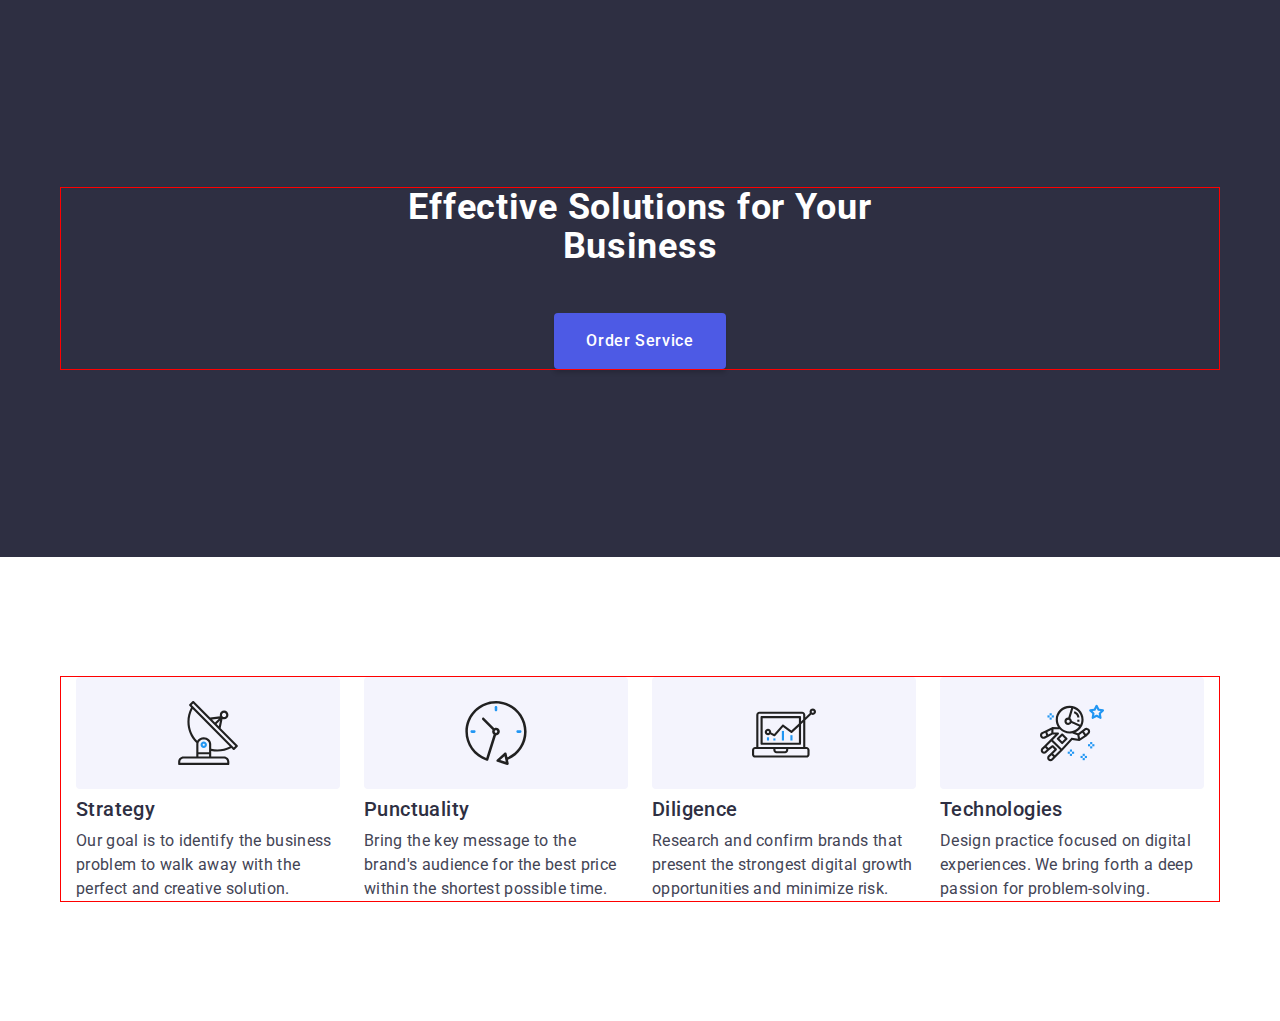
==== commit 55ceca71: "section 1-2 adaptive layout" ====
--- a/index.html
+++ b/index.html
@@ -19,7 +19,7 @@
 	</head>
 
 	<body>
-		<header class="header">
+		<!-- <header class="header">
 			<div class="container header-container">
 				<nav class="nav">
 					<a href="./index.html" class="logo link"
@@ -56,7 +56,7 @@
 					</ul>
 				</address>
 			</div>
-		</header>
+		</header> -->
 
 		<main>
 			<section id="hero" class="hero">
@@ -124,7 +124,7 @@
 				</div>
 			</section>
 
-			<section class="services">
+			<!-- <section class="services">
 				<div class="container">
 					<h2 class="title">What are we doing</h2>
 					<ul class="list services-list">
@@ -151,9 +151,9 @@
 						</li>
 					</ul>
 				</div>
-			</section>
-
-			<section class="team">
+			</section> -->
+
+			<!-- <section class="team">
 				<div class="container">
 					<h2 class="title">Our Team</h2>
 					<ul class="list team-list">
@@ -383,9 +383,9 @@
 						</li>
 					</ul>
 				</div>
-			</section>
-
-			<section class="customers">
+			</section> -->
+
+			<!-- <section class="customers">
 				<div class="container">
 					<h2 class="title">Customers</h2>
 					<ul class="list customers-list">
@@ -433,10 +433,10 @@
 						</li>
 					</ul>
 				</div>
-			</section>
+			</section> -->
 		</main>
 
-		<footer class="footer">
+		<!-- <footer class="footer">
 			<div class="container footer-container">
 				<div class="footer-text-wrapper">
 					<a href="./index.html" class="logo link"
@@ -495,12 +495,16 @@
 
 				<div class="footer-form-wrapper">
 					<p class="footer-title">Subscribe</p>
-					<form action="" class="footer-form">
-						<input
-							type="email"
-							class="footer-input"
-							placeholder="E-mail"
-						/><button type="submit" class="footer-form-button">
+					<form class="footer-form">
+						<label for="footer-email" class="footer-label">
+							<input
+								id="footer-email"
+								name="email"
+								type="email"
+								class="footer-input"
+								placeholder="E-mail"
+							/> </label
+						><button type="submit" class="footer-form-button">
 							Subscribe
 							<svg class="footer-form-icon" height="24" width="24">
 								<use href="./images/icons.svg#icon-send"></use>
@@ -509,7 +513,7 @@
 					</form>
 				</div>
 			</div>
-		</footer>
+		</footer> -->
 
 		<div class="backdrop is-hidden" data-modal>
 			<div class="modal">
@@ -521,65 +525,76 @@
 				<p class="modal-title">Leave your contacts and we will call you back</p>
 				<form class="modal-form">
 					<div class="modal-field">
-						<input type="text" id="name" name="name" class="modal-input" />
-						<label for="name" class="modal-label">
-							<span class="modal-label-text">Name</span>
-							<svg width="18" height="18" class="modal-label-icon">
+						<label for="user-name" class="modal-label">Name</label>
+						<div class="input-wrapper">
+							<input
+								type="text"
+								id="user-name"
+								name="user-name"
+								class="modal-input"
+							/>
+							<svg width="18" height="24" class="modal-label-icon">
 								<use href="./images/icons.svg#icon-input-person"></use>
 							</svg>
-						</label>
+						</div>
 					</div>
 					<div class="modal-field">
-						<input
-							type="telephone"
-							id="phone"
-							name="phone"
-							class="modal-input"
-						/>
-						<label for="phone" class="modal-label">
-							<span class="modal-label-text">Phone</span>
-							<svg width="18" height="18" class="modal-label-icon">
+						<label for="user-phone" class="modal-label">Phone</label>
+						<div class="input-wrapper">
+							<input
+								type="tel"
+								id="user-phone"
+								name="user-phone"
+								class="modal-input"
+							/>
+							<svg width="18" height="24" class="modal-label-icon">
 								<use href="./images/icons.svg#icon-input-phone"></use>
 							</svg>
-						</label>
+						</div>
 					</div>
 					<div class="modal-field">
-						<input type="text" id="email" name="email" class="modal-input" />
-						<label for="email" class="modal-label">
-							<span class="modal-label-text">Email</span>
-							<svg width="18" height="18" class="modal-label-icon">
+						<label for="user-email" class="modal-label">Email</label>
+						<div class="input-wrapper">
+							<input
+								type="text"
+								id="user-email"
+								name="user-email"
+								class="modal-input"
+							/>
+							<svg width="18" height="24" class="modal-label-icon">
 								<use href="./images/icons.svg#icon-input-email"></use>
 							</svg>
-						</label>
+						</div>
 					</div>
 					<div class="modal-field modal-field-comment">
+						<label for="user-comment" class="modal-label">Comment</label>
 						<textarea
-							type="text"
-							id="comment"
-							name="comment"
-							class="modal-input modal-input-comment"
+							id="user-comment"
+							name="user-comment"
+							class="modal-input-comment"
 							placeholder="Text input"
 						></textarea>
-						<label for="comment" class="modal-label">
-							<span class="modal-label-text">Comment</span>
-						</label>
 					</div>
 
-					<label for="policy-check" class="modal-checkbox-text">
+					<div class="modal-checkbox-wrapper">
 						<input
 							type="checkbox"
-							id="policy-check"
+							id="user-privacy"
 							class="policy-check visually-hidden"
+							value="true"
+							name="user-privacy"
 						/>
-						<span class="modal-checkbox-frame">
-							<svg class="modal-checkbox-icon" width="16" height="16">
-								<use href="./images/icons.svg#icon-checkbox"></use>
-							</svg>
-						</span>
-
-						I accept the terms and conditions of the
-						<a href="" class="modal-checkbox-link">Privacy Policy</a></label
-					>
+						<label for="user-privacy" class="modal-checkbox-text">
+							<span class="modal-checkbox-frame">
+								<svg class="modal-checkbox-icon" width="10" height="8">
+									<use href="./images/icons.svg#icon-check"></use>
+								</svg>
+							</span>
+
+							I accept the terms and conditions of the
+							<a href="" class="modal-checkbox-link">Privacy Policy</a></label
+						>
+					</div>
 
 					<button type="submit" class="button">Send</button>
 				</form>
--- a/css/styles.css
+++ b/css/styles.css
@@ -63,11 +63,26 @@
 }
 
 .container {
-	max-width: 1158px;
-	padding-left: 15px;
-	padding-right: 15px;
+	max-width: 428px;
+	padding-left: 16px;
+	padding-right: 16px;
 	margin-left: auto;
 	margin-right: auto;
+	outline: 1px solid red;
+}
+
+@media screen and (min-width: 768px) {
+	.container {
+		max-width: 768px;
+	}
+}
+
+@media screen and (min-width: 1158px) {
+	.container {
+		max-width: 1158px;
+		padding-left: 15px;
+		padding-right: 15px;
+	}
 }
 
 .link {
@@ -232,8 +247,8 @@
 /*#region hero */
 .hero {
 	max-width: 1440px;
-	padding-top: 188px;
-	padding-bottom: 188px;
+	padding-top: 112px;
+	padding-bottom: 112px;
 	margin: 0 auto;
 
 	background-color: var(--navyblue);
@@ -241,63 +256,124 @@
 			rgba(46, 47, 66, 0.7),
 			rgba(46, 47, 66, 0.7)
 		),
-		url("../images/hero_bg.jpg");
+		url("../images/hero-bg.jpg");
 	background-repeat: no-repeat;
 	background-position: center;
 	background-size: cover;
 }
 
+@media screen and (min-width: 1158px) {
+	.hero {
+		padding-top: 188px;
+		padding-bottom: 188px;
+	}
+}
+
 .hero-title {
-	margin: 0px auto 48px;
-	max-width: 496px;
+	margin: 0px auto 72px;
+	max-width: 320px;
 
 	color: var(--white);
-	font-size: 56px;
+	font-size: 36px;
 	text-align: center;
 	letter-spacing: 0.02em;
 	line-height: 1.07;
 	letter-spacing: 0.02;
 }
 
+@media screen and (min-width: 768px) {
+	.hero-title {
+		margin: 0px auto 36px;
+		max-width: 496px;
+
+		font-size: 36px;
+	}
+}
+
+@media screen and (min-width: 1158px) {
+	.hero-title {
+		margin: 0px auto 48px;
+	}
+}
 /*#endregion hero */
 
 /*#region advantages */
 .advantages {
-	padding: 120px 0;
+	padding: 96px 0;
+}
+@media screen and (min-width: 768px) {
+	.advantages {
+		padding: 120px 0;
+	}
 }
 
 .advantages-list {
 	display: flex;
+	flex-wrap: wrap;
 	gap: 24px;
+	row-gap: 72px;
 }
 
 .advantages-item {
-	flex-basis: calc((100% - 24px * 3) / 4);
+	flex-basis: 100%;
+}
+@media screen and (min-width: 768px) {
+	.advantages-item {
+		flex-basis: calc((100% - 24px) / 2);
+	}
+}
+@media screen and (min-width: 1158px) {
+	.advantages-item {
+		flex-basis: calc((100% - 24px * 3) / 4);
+	}
 }
 
 .advantages-icon-wrapper {
-	display: flex;
-	align-items: center;
-	justify-content: center;
-	height: 112px;
-	background-color: var(--cloud);
-	border-radius: 4px;
-	margin-bottom: 8px;
+	display: none;
+}
+@media screen and (min-width: 1158px) {
+	.advantages-icon-wrapper {
+		display: flex;
+		align-items: center;
+		justify-content: center;
+		height: 112px;
+		background-color: var(--cloud);
+		border-radius: 4px;
+		margin-bottom: 8px;
+	}
 }
 
 .advantages-subtitle {
 	margin-bottom: 8px;
 
 	color: var(--navyblue);
-	font-size: 20px;
+	font-size: 36px;
+	font-weight: 700;
+	text-align: center;
+	letter-spacing: 0.02em;
+	line-height: 1.2;
+}
+@media screen and (min-width: 768px) {
+	.advantages-subtitle {
+		text-align: left;
+	}
+}
+@media screen and (min-width: 1158px) {
+	.advantages-subtitle {
+		font-size: 20px;
+		font-weight: 500;
+	}
+}
+
+.advantages-text {
+	letter-spacing: 0.02em;
+	line-height: 1.5;
 	font-weight: 500;
-	letter-spacing: 0.02em;
-	line-height: 1.2;
-}
-
-.advantages-text {
-	letter-spacing: 0.02em;
-	line-height: 1.5;
+}
+@media screen and (min-width: 768px) {
+	.advantages-text {
+		font-weight: 400;
+	}
 }
 /*#endregion advantages */
 
@@ -507,25 +583,18 @@
 }
 
 .modal-field {
-	position: relative;
 	width: 100%;
-	height: 58px;
+	display: flex;
+	flex-direction: column;
+	align-items: start;
+	width: 100%;
 
 	margin-bottom: 8px;
 }
 
-.modal-field-comment {
-	height: 138px;
-}
-
 .modal-label {
-	position: absolute;
-	top: 0;
-	left: 0;
-	bottom: 0;
-
-	display: flex;
-	flex-direction: column;
+	display: block;
+	margin-bottom: 4px;
 
 	font-size: 12px;
 	font-style: normal;
@@ -536,10 +605,18 @@
 	color: var(--light-slate);
 }
 
+.input-wrapper {
+	position: relative;
+	bottom: 0;
+	height: 40px;
+	width: 100%;
+}
+
 .modal-label-icon {
 	position: absolute;
 	left: 16px;
-	bottom: 11px;
+	top: 50%;
+	transform: translateY(-50%);
 	fill: var(--navyblue);
 
 	transition: fill var(--main-animation);
@@ -552,9 +629,6 @@
 }
 
 .modal-input {
-	position: absolute;
-	top: 18px;
-	left: 0;
 	width: 100%;
 	padding: 8px 8px 8px 38px;
 	height: 40px;
@@ -562,10 +636,13 @@
 	border-radius: 4px;
 	border: 1px solid var(--navyblue-modal);
 	background-color: transparent;
+	outline: transparent;
 
 	font-size: 12px;
 	line-height: 1.17;
 	letter-spacing: 0.04em;
+
+	transition: border-color var(--main-animation);
 }
 
 .modal-field:focus-within .modal-input {
@@ -580,19 +657,38 @@
 	color: var(--navyblue-modal);
 }
 
+.modal-field-comment {
+	margin-bottom: 16px;
+}
+
 .modal-input-comment {
 	resize: none;
+	width: 100%;
 	padding: 8px 16px;
 	height: 120px;
-	margin-bottom: 16px;
+
+	font-size: 12px;
+	line-height: 1.17;
+	letter-spacing: 0.04em;
+	color: rgba(46, 47, 66, 0.4);
+	border: 1px solid rgba(46, 47, 66, 0.4);
+	background-color: transparent;
+	border-radius: 4px;
+	outline: transparent;
+
+	transition: border-color var(--main-animation);
+}
+
+.modal-input-comment:focus {
+	border-color: #4d5ae5;
+}
+
+.modal-checkbox-wrapper {
+	margin-bottom: 24px;
 }
 
 .modal-checkbox-text {
-	display: flex;
-	margin-right: auto;
-	align-items: end;
-	gap: 8px;
-	margin-bottom: 24px;
+	display: block;
 
 	font-size: 12px;
 	line-height: 1.17;
@@ -602,10 +698,7 @@
 
 .modal-checkbox-link {
 	color: var(--iris);
-}
-
-.modal-checkbox-icon {
-	fill: var(--white);
+	margin-left: 3px;
 }
 
 .modal-checkbox-frame {
@@ -616,14 +709,19 @@
 	width: 16px;
 	border: 1px solid var(--navyblue-modal);
 	border-radius: 2px;
+	margin-right: 8px;
+
+	fill: transparent;
+	background-color: transparent;
 
 	transition: background-color var(--main-animation),
-		border var(--main-animation);
-}
-
-.policy-check:checked + .modal-checkbox-frame {
+		border var(--main-animation), fill var(--main-animation);
+}
+
+.policy-check:checked + .modal-checkbox-text > .modal-checkbox-frame {
 	background-color: #404bbf;
-	border: 1px solid transparent;
+	fill: #f4f4fd;
+	border: none;
 }
 
 /*#endregion modal */
@@ -688,9 +786,6 @@
 	background-color: var(--green);
 }
 
-.footer-form-wrapper {
-}
-
 .footer-form {
 	display: flex;
 	gap: 24px;
@@ -703,7 +798,7 @@
 
 	color: var(--white);
 	font-size: 12px;
-	line-height: 2;
+	line-height: 1.5;
 	letter-spacing: 0.04em;
 
 	background-color: transparent;
@@ -718,15 +813,19 @@
 
 .footer-form-button {
 	display: inline-flex;
+	min-width: 165px;
 	padding: 8px 24px;
 	justify-content: center;
 	align-items: center;
-	gap: 16px;
 
 	border-radius: 4px;
 	background-color: var(--iris);
 	color: var(--white);
 
+	font-weight: 500;
+	line-height: 1.5;
+	letter-spacing: 0.04em;
+
 	transition: background-color var(--main-animation);
 }
 
@@ -737,6 +836,7 @@
 
 .footer-form-icon {
 	fill: currentColor;
+	margin-left: 16px;
 }
 
 /*#endregion footer */
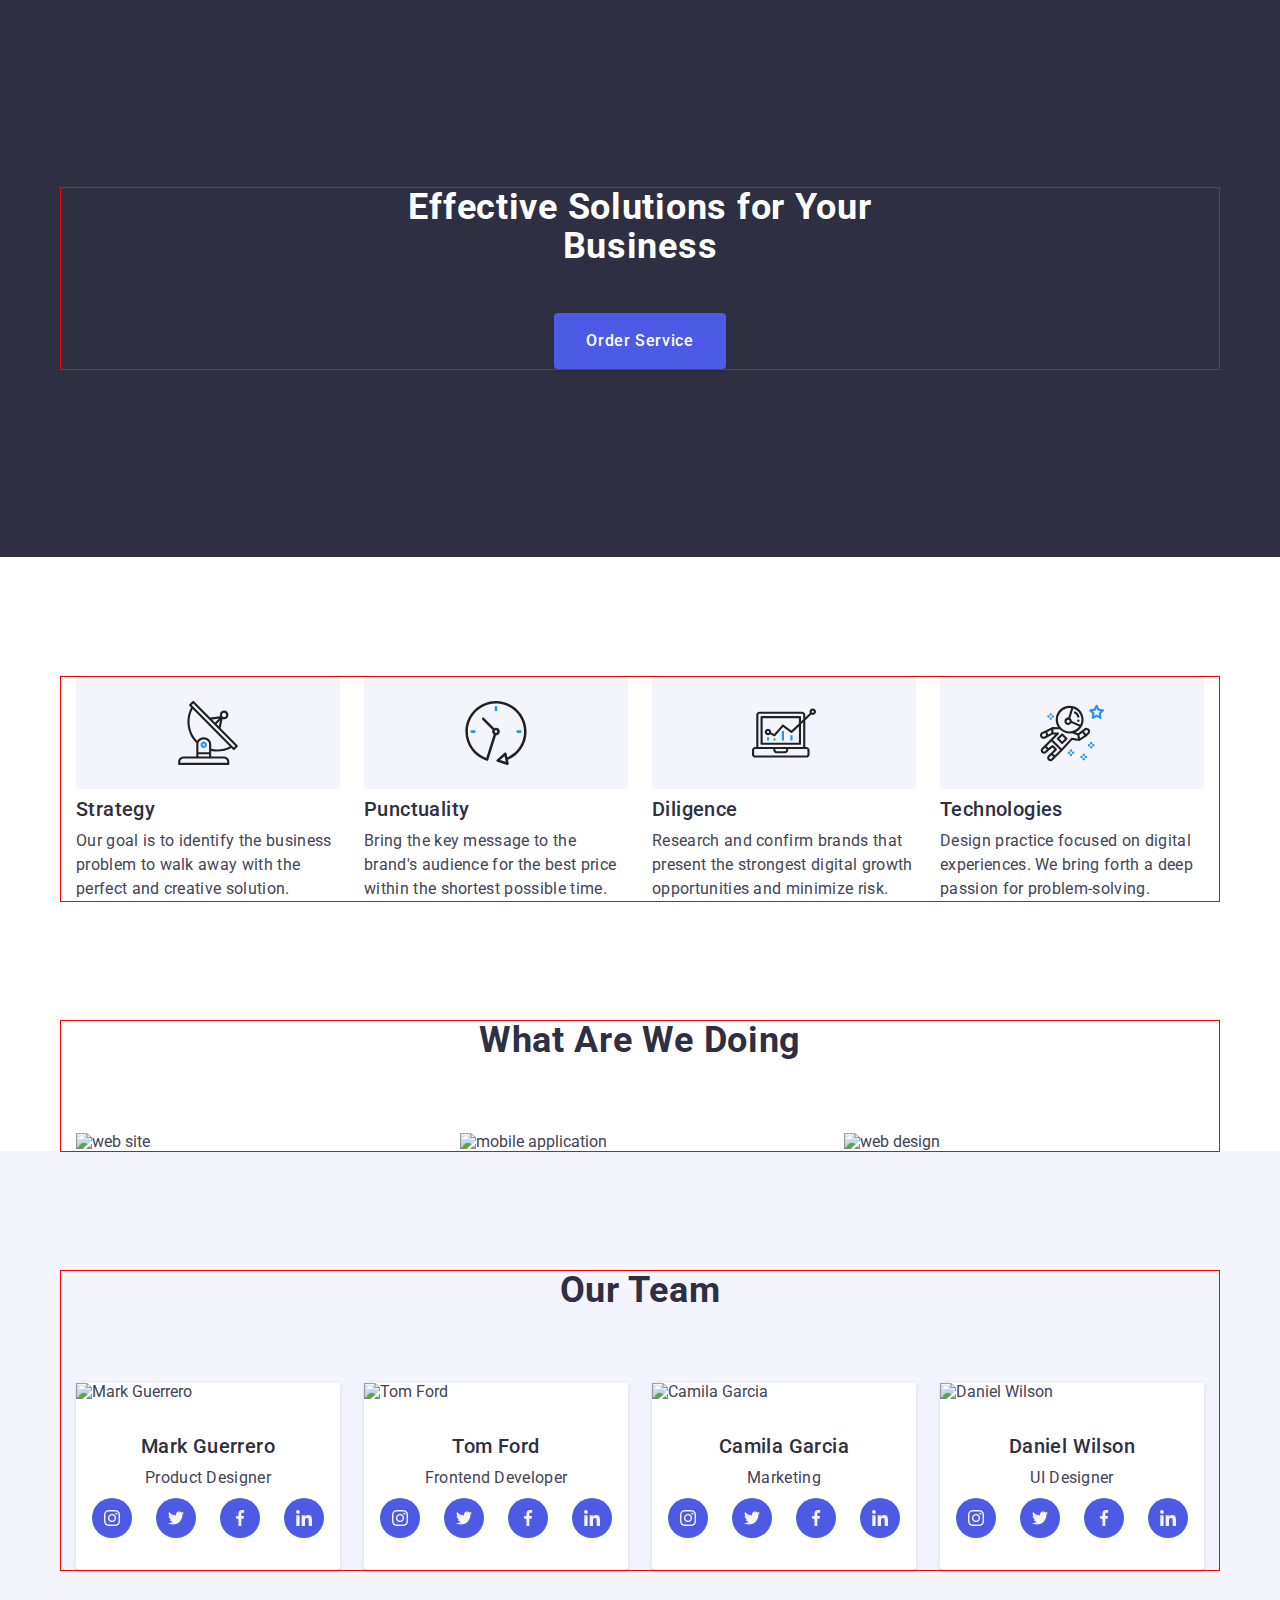
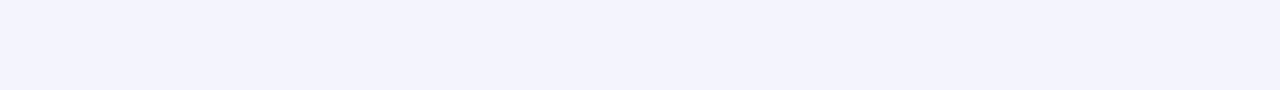
==== commit 0e65978d: "section 3-4 adapted to mobile" ====
--- a/index.html
+++ b/index.html
@@ -124,7 +124,7 @@
 				</div>
 			</section>
 
-			<!-- <section class="services">
+			<section class="services">
 				<div class="container">
 					<h2 class="title">What are we doing</h2>
 					<ul class="list services-list">
@@ -151,9 +151,9 @@
 						</li>
 					</ul>
 				</div>
-			</section> -->
-
-			<!-- <section class="team">
+			</section>
+
+			<section class="team">
 				<div class="container">
 					<h2 class="title">Our Team</h2>
 					<ul class="list team-list">
@@ -383,7 +383,7 @@
 						</li>
 					</ul>
 				</div>
-			</section> -->
+			</section>
 
 			<!-- <section class="customers">
 				<div class="container">
--- a/css/styles.css
+++ b/css/styles.css
@@ -70,13 +70,11 @@
 	margin-right: auto;
 	outline: 1px solid red;
 }
-
 @media screen and (min-width: 768px) {
 	.container {
 		max-width: 768px;
 	}
 }
-
 @media screen and (min-width: 1158px) {
 	.container {
 		max-width: 1158px;
@@ -261,7 +259,6 @@
 	background-position: center;
 	background-size: cover;
 }
-
 @media screen and (min-width: 1158px) {
 	.hero {
 		padding-top: 188px;
@@ -280,7 +277,6 @@
 	line-height: 1.07;
 	letter-spacing: 0.02;
 }
-
 @media screen and (min-width: 768px) {
 	.hero-title {
 		margin: 0px auto 36px;
@@ -289,7 +285,6 @@
 		font-size: 36px;
 	}
 }
-
 @media screen and (min-width: 1158px) {
 	.hero-title {
 		margin: 0px auto 48px;
@@ -379,7 +374,13 @@
 
 /*#region services */
 .services {
-	padding-bottom: 120px;
+	display: none;
+}
+@media screen and (min-width: 1158px) {
+	.services {
+		display: initial;
+		padding-bottom: 120px;
+	}
 }
 
 .services-list {
@@ -390,14 +391,27 @@
 
 /*#region team */
 .team {
-	padding: 120px 0px;
+	padding: 96px 0px;
 
 	background-color: #f4f4fd;
 }
+@media screen and (min-width: 1158px) {
+	.team {
+		padding: 120px 0px;
+	}
+}
 
 .team-list {
 	display: flex;
+	flex-wrap: wrap;
+	justify-content: center;
 	gap: 24px;
+	row-gap: 72px;
+}
+@media screen and (min-width: 768px) {
+	.team-list {
+		row-gap: 64px;
+	}
 }
 
 .team-item {
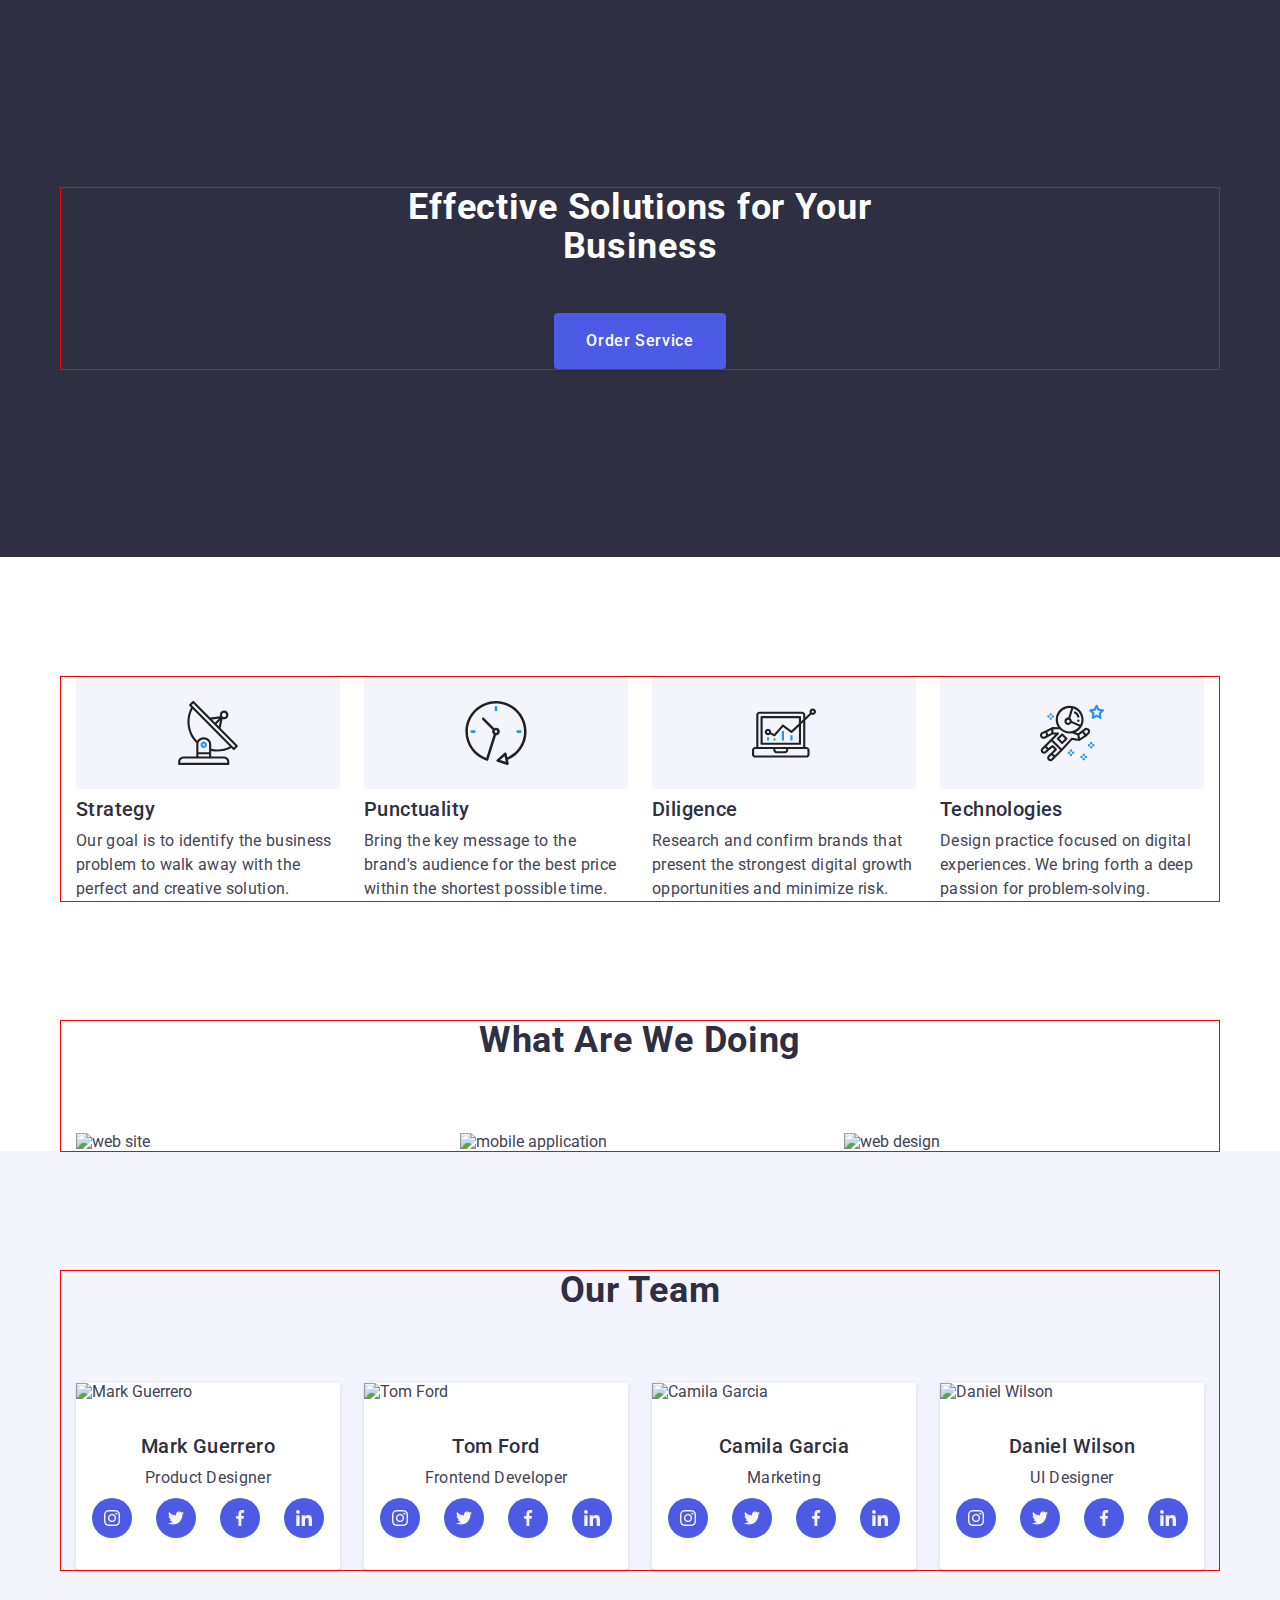
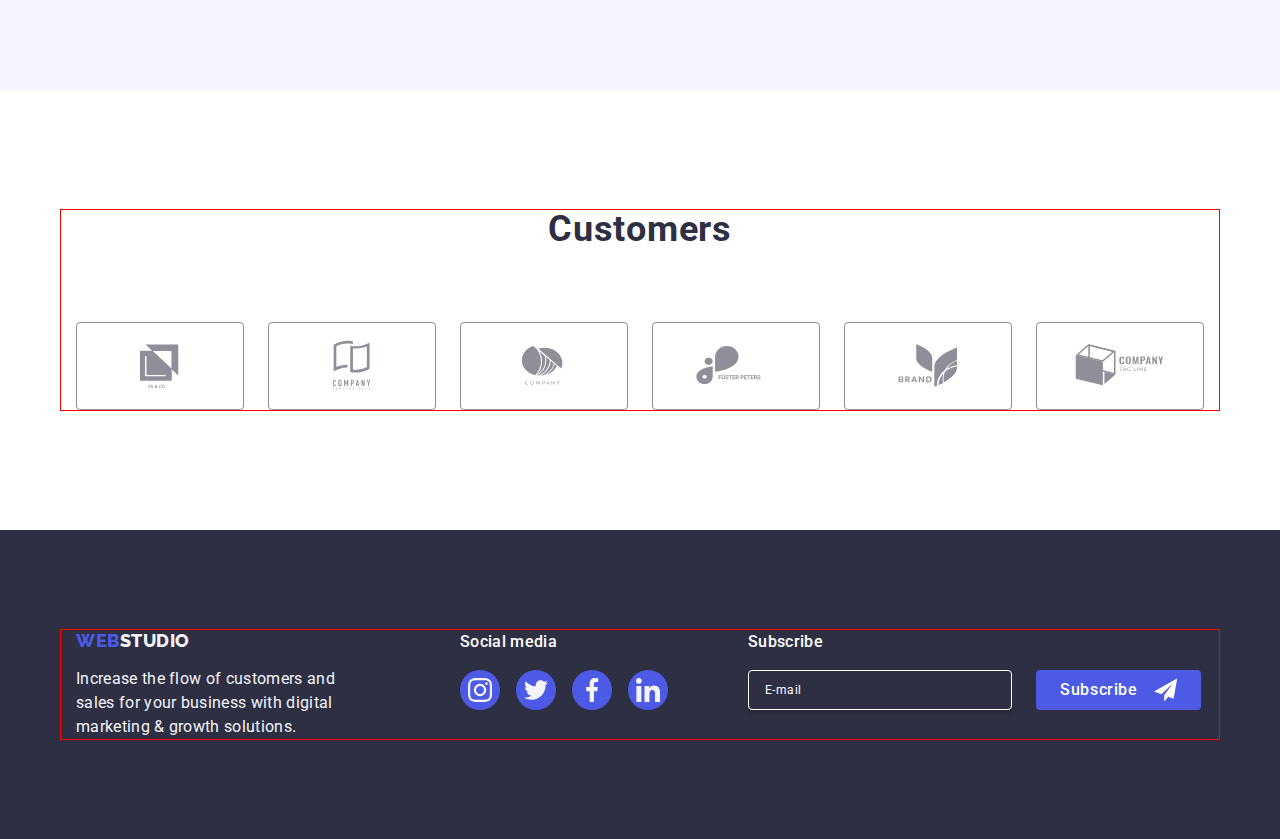
==== commit 6fafee01: "section 5&footer mobile adaptation" ====
--- a/index.html
+++ b/index.html
@@ -385,7 +385,7 @@
 				</div>
 			</section>
 
-			<!-- <section class="customers">
+			<section class="customers">
 				<div class="container">
 					<h2 class="title">Customers</h2>
 					<ul class="list customers-list">
@@ -433,10 +433,10 @@
 						</li>
 					</ul>
 				</div>
-			</section> -->
+			</section>
 		</main>
 
-		<!-- <footer class="footer">
+		<footer class="footer">
 			<div class="container footer-container">
 				<div class="footer-text-wrapper">
 					<a href="./index.html" class="logo link"
@@ -513,7 +513,7 @@
 					</form>
 				</div>
 			</div>
-		</footer> -->
+		</footer>
 
 		<div class="backdrop is-hidden" data-modal>
 			<div class="modal">
--- a/css/styles.css
+++ b/css/styles.css
@@ -476,12 +476,25 @@
 
 /*#region customers */
 .customers {
-	padding: 120px 0;
+	padding: 96px 0;
+}
+@media screen and (min-width: 1158px) {
+	.customers {
+		padding: 120px 0;
+	}
 }
 
 .customers-list {
 	display: flex;
-	gap: 24px;
+	flex-wrap: wrap;
+	justify-content: center;
+	gap: 16px;
+	row-gap: 72px;
+}
+@media screen and (min-width: 768px) {
+	.customers-list {
+		gap: 24px;
+	}
 }
 
 .customers-link {
@@ -490,11 +503,16 @@
 	align-items: center;
 	border: 1px solid currentColor;
 	border-radius: 4px;
-	width: 168px;
+	width: 190px;
 	height: 88px;
 	color: var(--light-slate);
 
 	transition: border-color var(--main-animation), color var(--main-animation);
+}
+@media screen and (min-width: 768px) {
+	.customers-link {
+		width: 168px;
+	}
 }
 
 .customers-link:hover,
@@ -742,19 +760,53 @@
 
 /*#region footer */
 .footer {
-	padding: 100px 0px;
+	padding: 96px 0px;
 
 	background-color: var(--navyblue);
 	color: var(--cloud);
 }
+@media screen and (min-width: 768px) {
+	.footer {
+		padding: 100px 0px;
+	}
+}
 
 .footer-container {
 	display: flex;
-	align-items: baseline;
-}
-
-.footer-text-wrapper {
-	margin-right: 120px;
+	flex-direction: column;
+	align-items: center;
+	gap: 72px;
+}
+@media screen and (min-width: 768px) {
+	.footer-container {
+		flex-direction: row;
+		flex-wrap: wrap;
+		justify-content: start;
+		gap: 24px;
+		row-gap: 72px;
+	}
+}
+@media screen and (min-width: 1158px) {
+	.footer-container {
+		gap: 0;
+		align-items: baseline;
+	}
+}
+
+@media screen and (max-width: 767.98px) {
+	.footer-text-wrapper {
+		text-align: center;
+	}
+}
+@media screen and (min-width: 768px) and (max-width: 1157.98px) {
+	.footer-text-wrapper {
+		margin-left: 108px;
+	}
+}
+@media screen and (min-width: 1158px) {
+	.footer-text-wrapper {
+		margin-right: 120px;
+	}
 }
 
 .footer .logo {
@@ -771,14 +823,18 @@
 
 	line-height: 1.5;
 	letter-spacing: 0.02em;
+	text-align: left;
 }
 
 .footer-socials-wrapper {
 	display: flex;
 	flex-direction: column;
-	align-items: start;
 	width: 208px;
-	margin-right: 80px;
+}
+@media screen and (min-width: 1158px) {
+	.footer-socials-wrapper {
+		margin-right: 80px;
+	}
 }
 
 .footer-title {
@@ -790,6 +846,11 @@
 	letter-spacing: 0.02em;
 	color: var(--white);
 }
+@media screen and (max-width: 767.98px) {
+	.footer-title {
+		text-align: center;
+	}
+}
 
 .footer .socials-list {
 	gap: 16px;
@@ -800,13 +861,43 @@
 	background-color: var(--green);
 }
 
+.footer-form-wrapper {
+	width: 100%;
+}
+@media screen and (min-width: 768px) {
+	.footer-form-wrapper {
+		width: 453px;
+	}
+}
+@media screen and (min-width: 768px) and (max-width: 1157.98px) {
+	.footer-form-wrapper {
+		margin-left: 108px;
+	}
+}
+
 .footer-form {
 	display: flex;
-	gap: 24px;
+	flex-direction: column;
+	align-items: center;
+	gap: 16px;
+	width: 100%;
+}
+@media screen and (min-width: 768px) {
+	.footer-form {
+		flex-direction: row;
+		justify-content: flex-start;
+		gap: 24px;
+	}
+}
+
+@media screen and (max-width: 767.98px) {
+	.footer-label {
+		width: 100%;
+	}
 }
 
 .footer-input {
-	width: 264px;
+	width: 100%;
 	height: 40px;
 	padding: 8px 16px;
 
@@ -820,6 +911,11 @@
 	border: 1px solid var(--white);
 	box-shadow: 0px 4px 4px 0px rgba(0, 0, 0, 0.15);
 }
+@media screen and (min-width: 768px) {
+	.footer-input {
+		width: 264px;
+	}
+}
 
 .footer-input::placeholder {
 	color: var(--white);
@@ -827,6 +923,7 @@
 
 .footer-form-button {
 	display: inline-flex;
+	width: 165px;
 	min-width: 165px;
 	padding: 8px 24px;
 	justify-content: center;
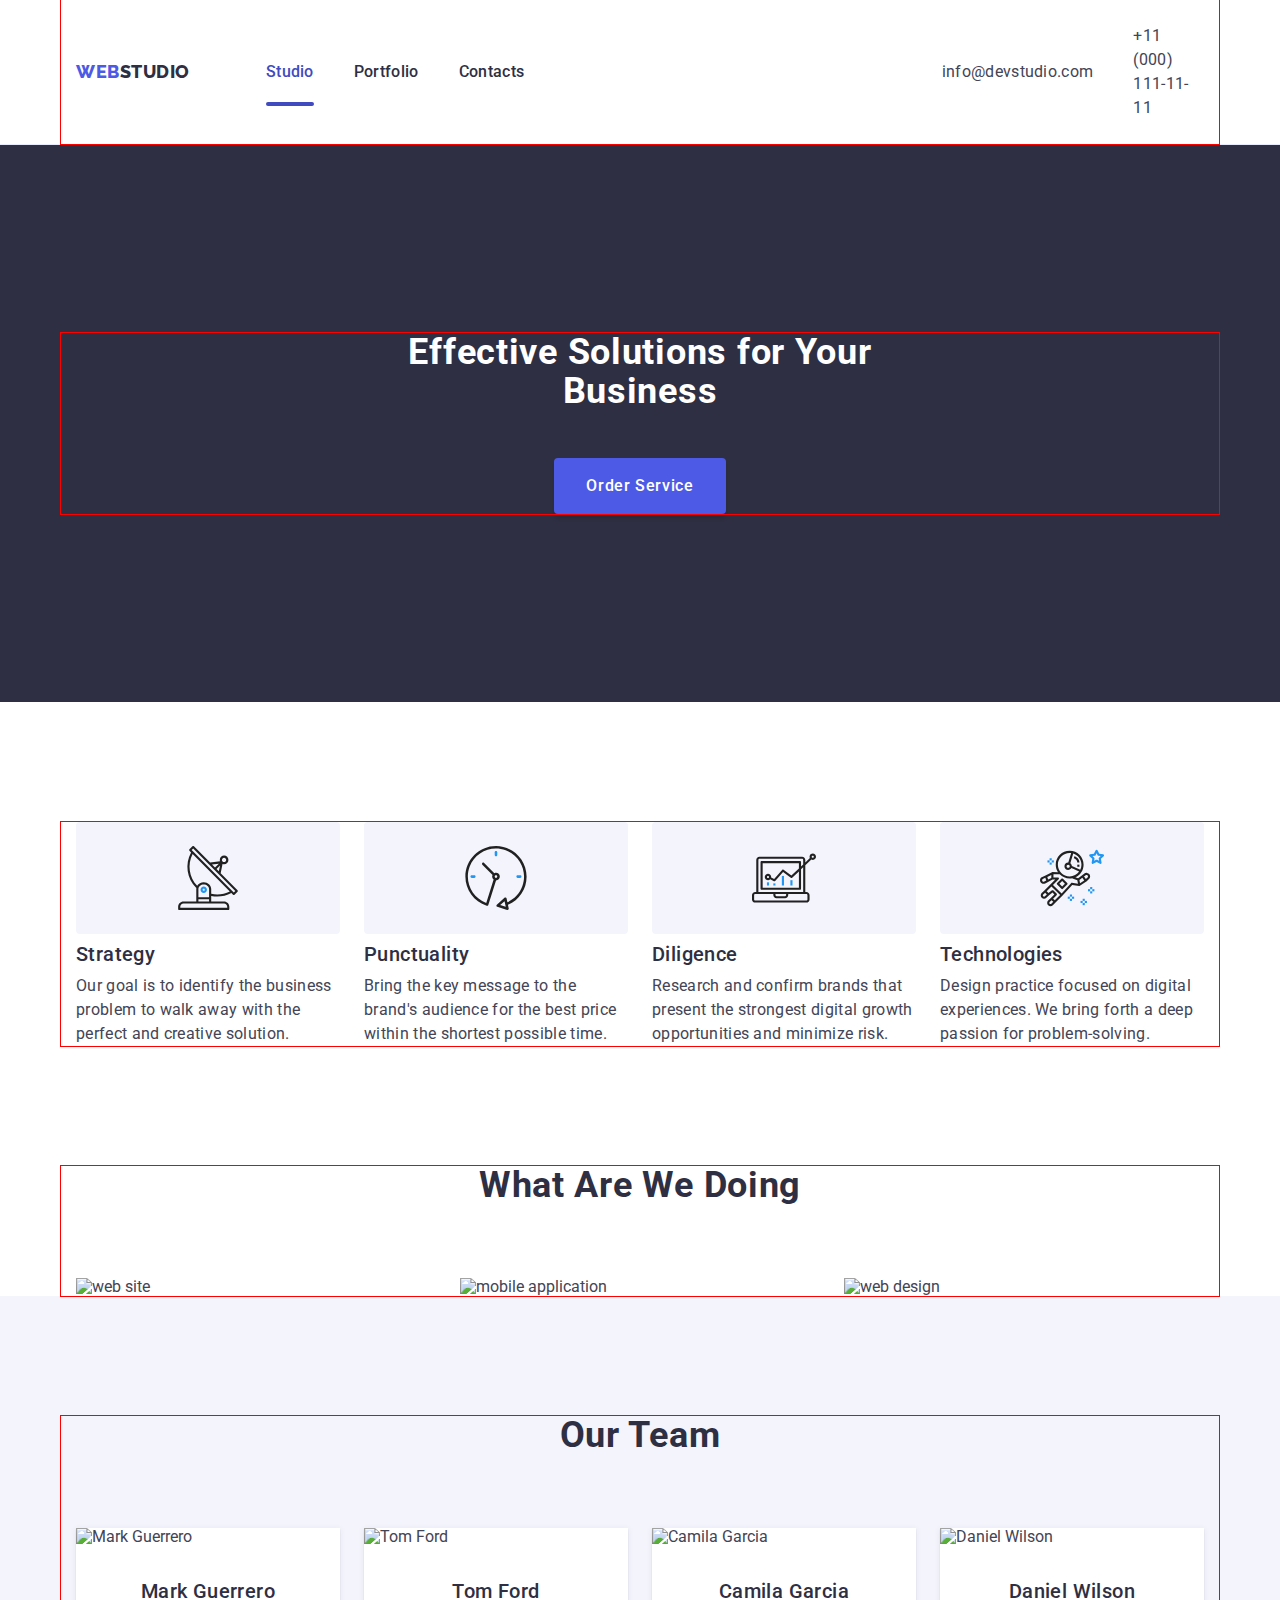
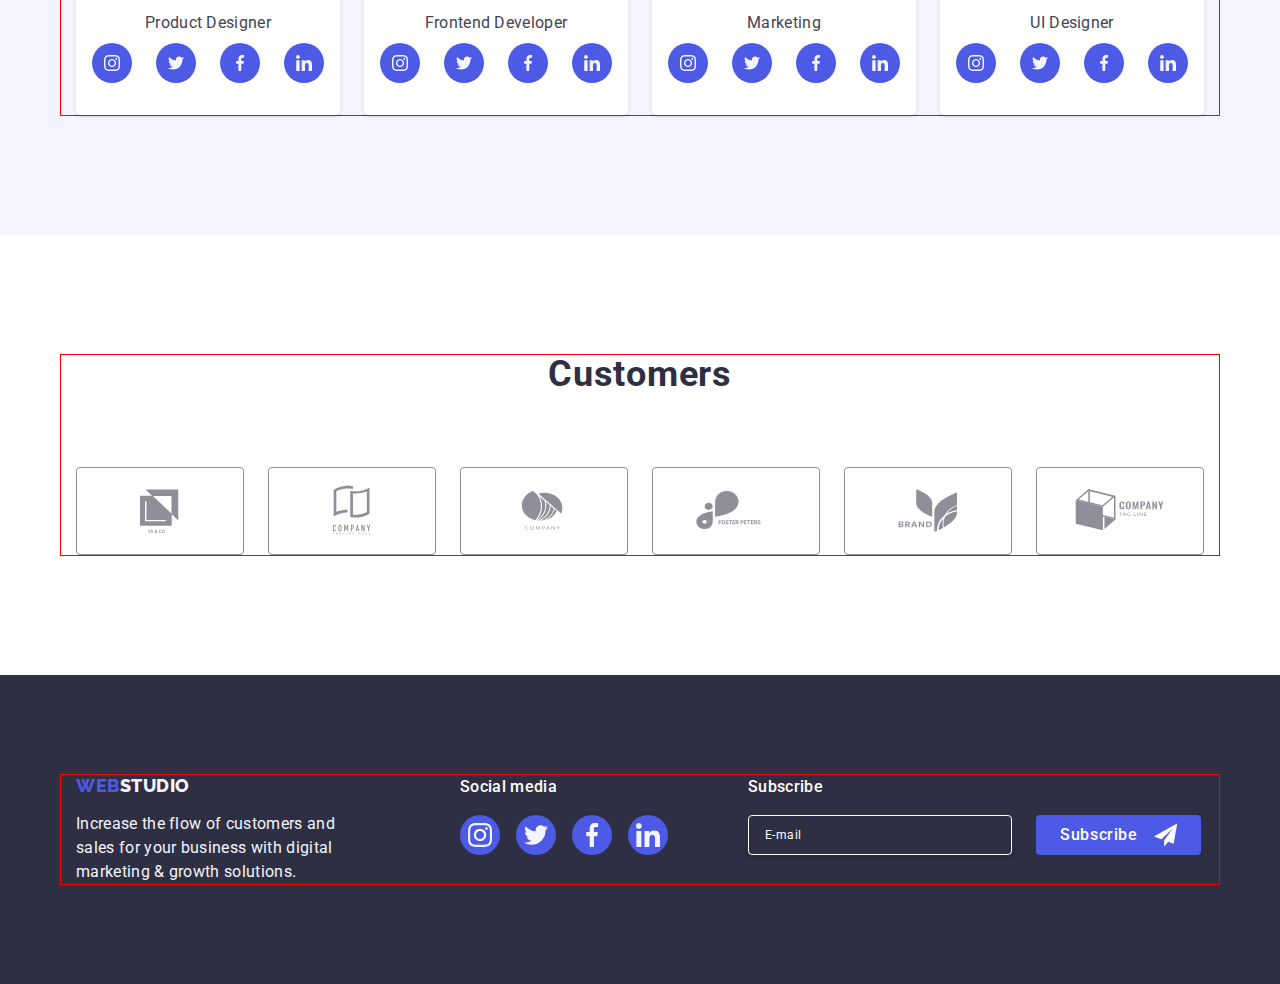
==== commit 628513a8: "header styles adaptive design" ====
--- a/index.html
+++ b/index.html
@@ -19,7 +19,7 @@
 	</head>
 
 	<body>
-		<!-- <header class="header">
+		<header class="header">
 			<div class="container header-container">
 				<nav class="nav">
 					<a href="./index.html" class="logo link"
@@ -40,7 +40,13 @@
 							<a href="" class="main-nav-link link">Contacts</a>
 						</li>
 					</ul>
+					<button type="button" class="burger-btn">
+						<svg width="32" height="22" class="burger-icon">
+							<use href="./images/icons.svg#icon-burger"></use>
+						</svg>
+					</button>
 				</nav>
+
 				<address class="contacts">
 					<ul class="list contacts-list">
 						<li>
@@ -56,7 +62,7 @@
 					</ul>
 				</address>
 			</div>
-		</header> -->
+		</header>
 
 		<main>
 			<section id="hero" class="hero">
--- a/css/styles.css
+++ b/css/styles.css
@@ -148,15 +148,20 @@
 
 .nav {
 	display: flex;
-	justify-content: start;
+	justify-content: space-between;
+	width: 100%;
 	align-items: center;
+}
+@media screen and (min-width: 768px) {
+	.nav {
+		justify-content: start;
+	}
 }
 
 .logo {
 	display: inline-block;
 	padding-top: 24px;
 	padding-bottom: 24px;
-	margin-right: 76px;
 
 	font-family: var(--logo-font);
 	font-size: 18px;
@@ -166,18 +171,34 @@
 	text-transform: uppercase;
 	color: var(--iris);
 }
+@media screen and (min-width: 768px) {
+	.logo {
+		margin-right: 120px;
+	}
+}
+@media screen and (min-width: 1158px) {
+	.logo {
+		margin-right: 76px;
+	}
+}
 
 .logo-accent {
 	color: var(--navyblue);
 }
 
 .main-nav {
-	display: flex;
-	justify-content: start;
-	align-items: center;
-	gap: 40px;
-}
-
+	display: none;
+}
+@media screen and (min-width: 768px) {
+	.main-nav {
+		display: flex;
+		justify-content: start;
+		align-items: center;
+		gap: 40px;
+	}
+}
+@media screen and (min-width: 1158px) {
+}
 .main-nav-link {
 	position: relative;
 
@@ -218,28 +239,62 @@
 	transform: scaleX(100%);
 }
 
+.contacts {
+	display: none;
+}
+@media screen and (min-width: 768px) {
+	.contacts {
+		display: initial;
+	}
+}
+
 .contacts-list {
 	display: flex;
-	justify-content: start;
-	align-items: center;
-	gap: 40px;
+	flex-direction: column;
+}
+@media screen and (min-width: 1158px) {
+	.contacts-list {
+		flex-direction: row;
+		justify-content: start;
+		align-items: center;
+		gap: 40px;
+	}
+}
+
+.contacts-link {
+	display: inline-block;
+	padding: 6px 0;
 
 	font-style: normal;
-}
-
-.contacts-link {
-	padding-top: 24px;
-	padding-bottom: 24px;
-
-	line-height: 1.5;
+	font-size: 12px;
+	line-height: 1.17;
 	letter-spacing: 0.02em;
 	transition: color var(--main-animation);
+}
+@media screen and (min-width: 1158px) {
+	.contacts-link {
+		padding: 24px 0;
+		font-size: 16px;
+		line-height: 1.5;
+	}
 }
 
 .contacts-link:hover,
 .contacts-link:focus {
 	color: var(--ocean);
 }
+
+.burger-btn {
+	background-color: transparent;
+	padding: 0;
+	color: var(--navyblue);
+}
+@media screen and (min-width: 768px) {
+	.burger-btn {
+		display: none;
+	}
+}
+
 /*#endregion header */
 
 /*#region hero */
@@ -553,7 +608,7 @@
 	transform: translate(-50%, -50%) scale(1);
 	width: 408px;
 	min-height: 584px;
-	padding: 72px 24px 24px;
+	padding: 72px 16px 16px;
 
 	text-align: center;
 	border-radius: 4px;
@@ -562,6 +617,11 @@
 		0px 2px 1px rgba(0, 0, 0, 0.2);
 
 	transition: transform var(--main-animation);
+}
+@media screen and (min-width: 768px) {
+	.modal {
+		padding: 72px 24px 24px;
+	}
 }
 
 .backdrop.is-hidden .modal {
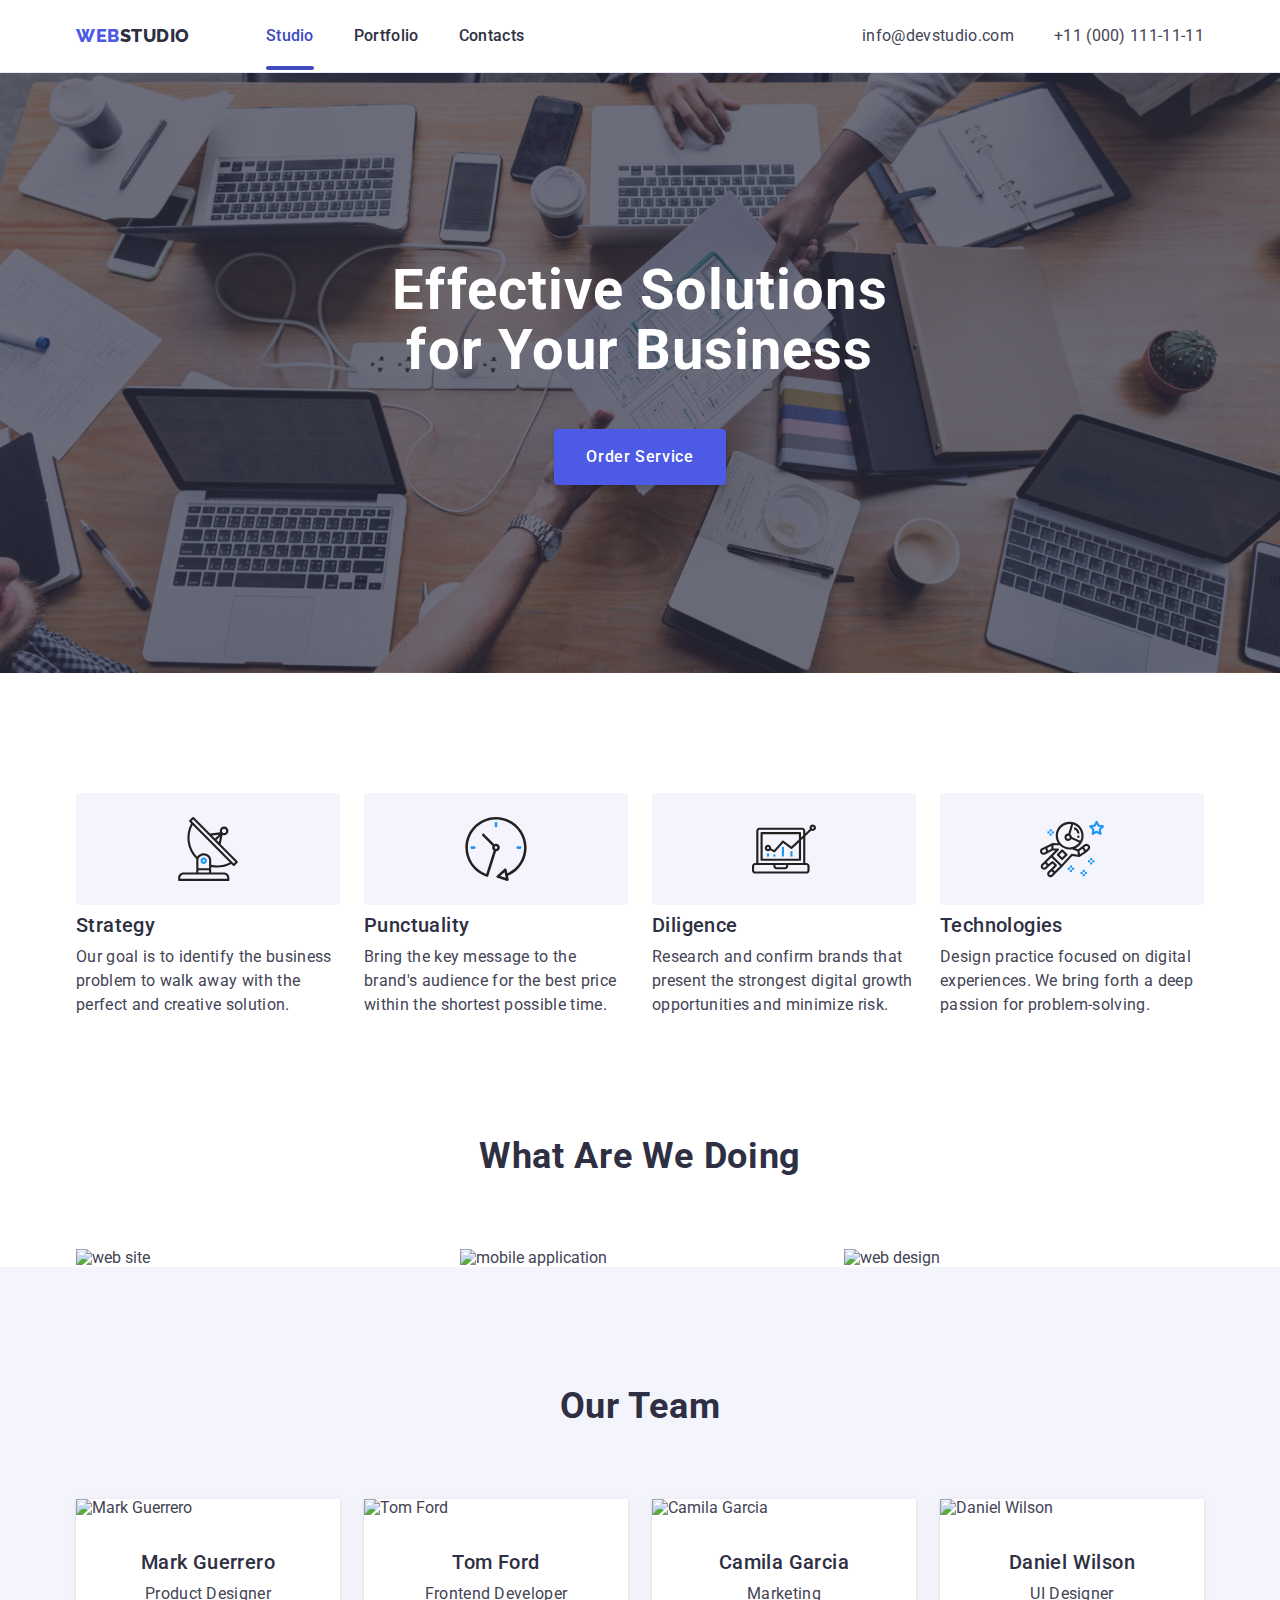
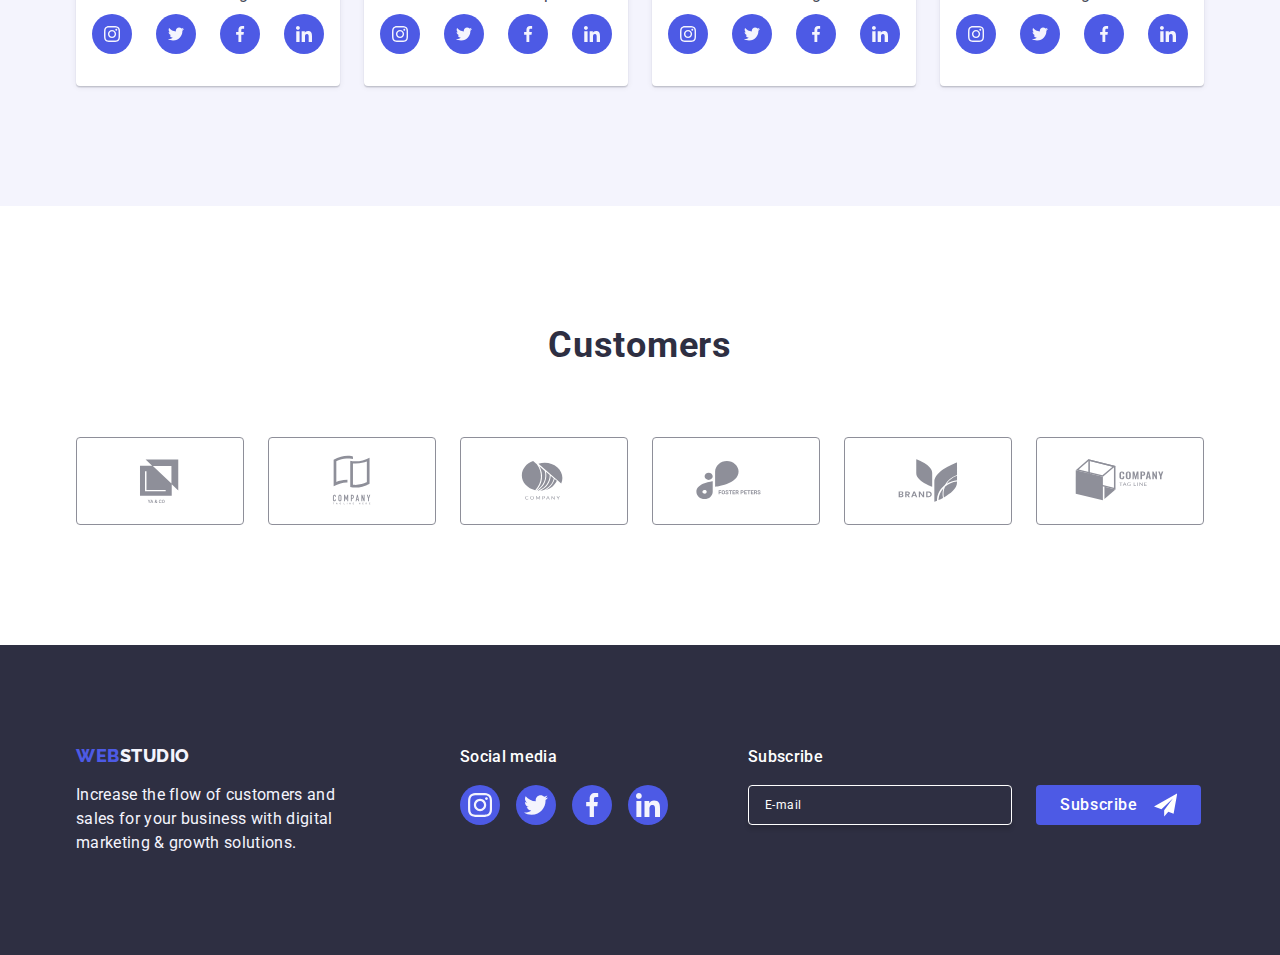
==== commit e7b76495: "portfolio mobile adaptation. retina images added" ====
--- a/index.html
+++ b/index.html
@@ -15,7 +15,7 @@
 			rel="stylesheet"
 			href="https://cdnjs.cloudflare.com/ajax/libs/modern-normalize/2.0.0/modern-normalize.min.css"
 		/>
-		<link rel="stylesheet" href="./css//styles.css" />
+		<link rel="stylesheet" href="./css/styles.css" />
 	</head>
 
 	<body>
--- a/css/styles.css
+++ b/css/styles.css
@@ -16,6 +16,10 @@
 	--green: #31d0aa;
 	--navyblue-modal: rgba(46, 47, 66, 0.4);
 	--dairy: #fcfcfc;
+	--hero-gradient: linear-gradient(
+		rgba(46, 47, 66, 0.7),
+		rgba(46, 47, 66, 0.7)
+	);
 
 	--main-animation: 250ms cubic-bezier(0.4, 0, 0.2, 1);
 }
@@ -68,7 +72,6 @@
 	padding-right: 16px;
 	margin-left: auto;
 	margin-right: auto;
-	outline: 1px solid red;
 }
 @media screen and (min-width: 768px) {
 	.container {
@@ -148,13 +151,13 @@
 
 .nav {
 	display: flex;
-	justify-content: space-between;
-	width: 100%;
+	justify-content: start;
 	align-items: center;
 }
-@media screen and (min-width: 768px) {
+@media screen and (max-width: 767.98px) {
 	.nav {
-		justify-content: start;
+		justify-content: space-between;
+		width: 100%;
 	}
 }
 
@@ -305,11 +308,7 @@
 	margin: 0 auto;
 
 	background-color: var(--navyblue);
-	background-image: linear-gradient(
-			rgba(46, 47, 66, 0.7),
-			rgba(46, 47, 66, 0.7)
-		),
-		url("../images/hero-bg.jpg");
+	background-image: var(--hero-gradient), url(../images/hero/hero_mob.jpg);
 	background-repeat: no-repeat;
 	background-position: center;
 	background-size: cover;
@@ -320,6 +319,43 @@
 		padding-bottom: 188px;
 	}
 }
+/* mobile retina screens bgr */
+@media only screen and (min-device-pixel-ratio: 2),
+	(min-resolution: 192dpi),
+	(min-resolution: 2dppx) {
+	.hero {
+		background-image: var(--hero-gradient), url(../images/hero/hero_mob@2x.jpg);
+	}
+}
+/* tablet screens bgr */
+@media only screen and (min-width: 768px) {
+	.hero {
+		background-image: var(--hero-gradient), url(../images/hero/hero_tablet.jpg);
+	}
+}
+/* tablet retina screens bgr  */
+@media only screen and (min-width: 768px) and (min-resolution: 192dpi),
+	(min-width: 768px) and (min-device-pixel-ratio: 2),
+	(min-width: 768px) and (min-resolution: 2dppx) {
+	.hero {
+		background-image: var(--hero-gradient),
+			url(../images/hero/hero_tablet@2x.jpg);
+	}
+}
+/* desktop screens bgr  */
+@media only screen and (min-width: 1158px) {
+	.hero {
+		background-image: var(--hero-gradient), url(../images/hero/hero_desk.jpg);
+	}
+}
+/* desktop retina screens bgr */
+@media only screen and (min-width: 1158px) and (min-resolution: 192dpi),
+	(min-width: 1168px) and (min-device-pixel-ratio: 2),
+	(min-width: 1168px) and (min-resolution: 2dppx) {
+	.hero {
+		background-image: var(--hero-gradient), url(../images/hero/hero_desk@2x.jpg);
+	}
+}
 
 .hero-title {
 	margin: 0px auto 72px;
@@ -337,7 +373,7 @@
 		margin: 0px auto 36px;
 		max-width: 496px;
 
-		font-size: 36px;
+		font-size: 56px;
 	}
 }
 @media screen and (min-width: 1158px) {
@@ -1014,19 +1050,42 @@
 
 /*#region portfolio */
 .portfolio {
-	padding-top: 96px;
-	padding-bottom: 120px;
+	padding: 48px 0;
+}
+@media screen and (min-width: 768px) {
+	.portfolio {
+		padding: 64px 0 96px;
+	}
+}
+@media screen and (min-width: 1158px) {
+	.portfolio {
+		padding: 100px 0 120px;
+	}
 }
 
 .portfolio-nav {
 	display: flex;
+	flex-wrap: wrap;
+	max-width: 270px;
 	gap: 24px;
-	justify-content: center;
-	margin-bottom: 72px;
+	justify-content: flex-start;
+	margin-bottom: 48px;
+}
+@media screen and (min-width: 768px) {
+	.portfolio-nav {
+		max-width: 100%;
+		justify-content: center;
+		margin-bottom: 64px;
+	}
+}
+@media screen and (min-width: 1158px) {
+	.portfolio-nav {
+		margin-bottom: 72px;
+	}
 }
 
 .portfolio-button {
-	padding: 12px 24px;
+	padding: 8px 16px;
 	border-radius: 4px;
 
 	background-color: var(--cloud);
@@ -1041,6 +1100,11 @@
 		background-color var(--main-animation), border-color var(--main-animation),
 		box-shadow var(--main-animation);
 }
+@media screen and (min-width: 768px) {
+	.portfolio-button {
+		padding: 12px 24px;
+	}
+}
 
 .portfolio-button:hover,
 .portfolio-button:focus {
@@ -1057,9 +1121,24 @@
 	row-gap: 48px;
 	column-gap: 24px;
 }
+@media screen and (min-width: 768px) and (max-width: 1157.98px) {
+	.portfolio-gallery {
+		row-gap: 72px;
+	}
+}
 
 .portfolio-gallery-item {
-	flex-basis: calc((100% - 24px * 2) / 3);
+	flex-basis: 100%;
+}
+@media screen and (min-width: 768px) {
+	.portfolio-gallery-item {
+		flex-basis: calc((100% - 24px) / 2);
+	}
+}
+@media screen and (min-width: 1158px) {
+	.portfolio-gallery-item {
+		flex-basis: calc((100% - 24px * 2) / 3);
+	}
 }
 
 .portfolio-gallery-link {
@@ -1088,6 +1167,10 @@
 	overflow: hidden;
 }
 
+.portfolio-gallery-img {
+	width: 100%;
+}
+
 .portfolio-overlay-text {
 	position: absolute;
 	top: 0;
